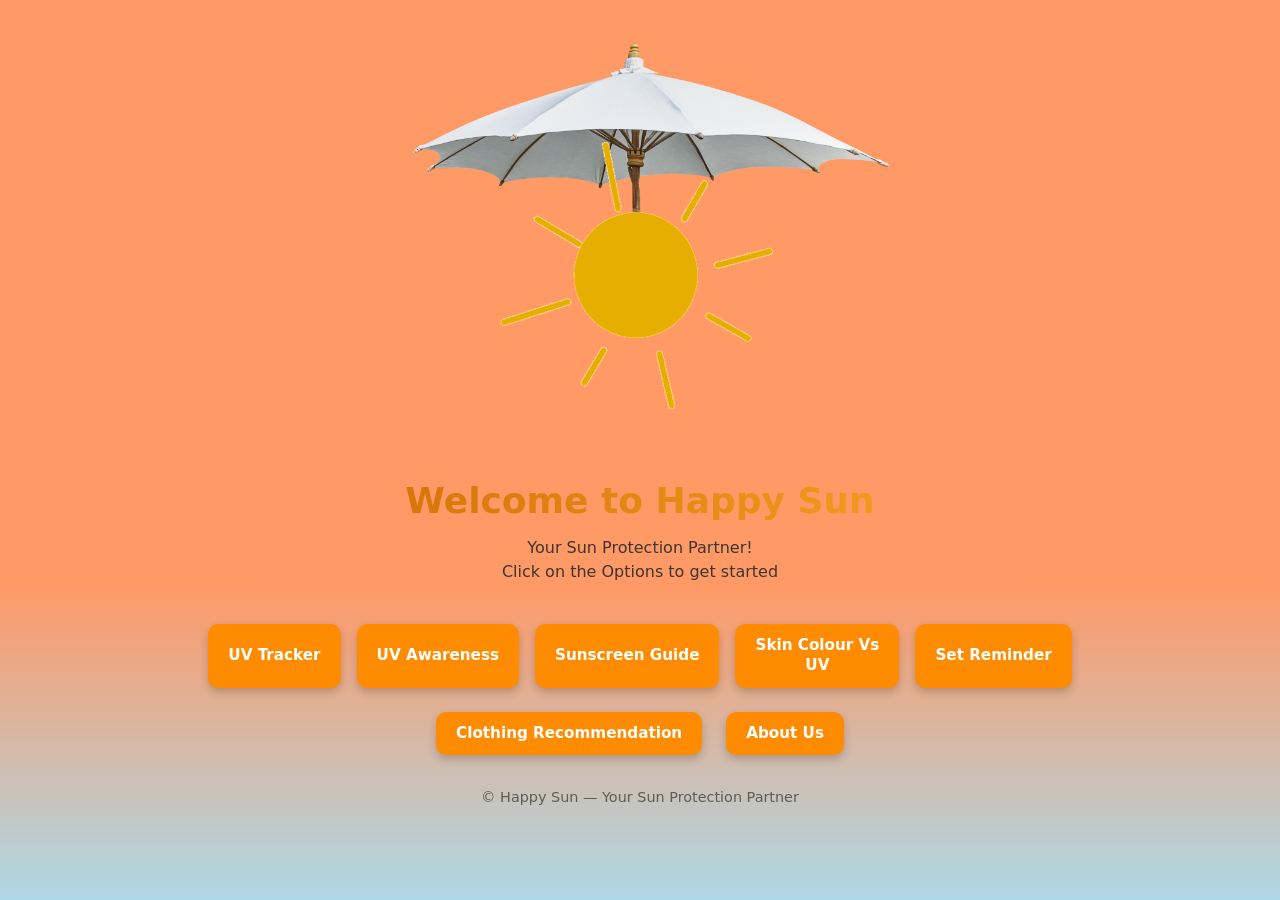
==== front-end/index.html @ d6e499ef "pushing front-end codes" ====
<!DOCTYPE html>
<html lang="en">
<head>
  <meta charset="UTF-8">
  <meta name="viewport" content="width=device-width, initial-scale=1.0">
  <title>Happy Sun - Your Sun Protection Partner</title>
  <link rel="stylesheet" href="styles.css">
</head>
<body class="page-home">
  <main class="home-main">
    <!-- Main page logo (40% viewport height) – same image as header -->
    <div class="hero-logo">
      <img src="images/logo.png" alt="Happy Sun" class="hero-logo-img">
    </div>

    <div class="welcome-block">
      <h1 class="welcome-title">Welcome to Happy Sun</h1>
      <p class="welcome-subtitle">Your Sun Protection Partner!</p>
      <p class="welcome-subtitle">Click on the Options to get started</p>
    </div>

    <div class="options-rows">
      <div class="options-row options-row-top">
        <a href="uv-tracker.html" class="option-btn" data-action="option" data-option="uv-tracker">UV Tracker</a>
        <a href="uv-awareness.html" class="option-btn" data-action="option" data-option="uv-awareness">UV Awareness</a>
        <a href="sunscreen-guide.html" class="option-btn" data-action="option" data-option="sunscreen">Sunscreen Guide</a>
        <a href="skin-type.html" class="option-btn" data-action="option" data-option="skin-type">Skin Colour Vs<br>UV</a>
        <a href="reminders.html" class="option-btn" data-action="option" data-option="reminder">Set Reminder</a>
      </div>
      <div class="options-row options-row-bottom">
        <a href="clothing.html" class="option-btn" data-action="option" data-option="clothing">Clothing Recommendation</a>
        <a href="about.html" class="option-btn" data-action="option" data-option="about">About Us</a>
      </div>
    </div>
  </main>

  <footer class="site-footer">
    <p>© Happy Sun — Your Sun Protection Partner</p>
  </footer>
  <script src="app.js"></script>
</body>
</html>
---- front-end/styles.css ----
/* Happy Sun - Your Sun Protection Partner */
/* Warm peachy orange & soft blue theme */

:root {
  --peachy-orange: #FF9966;
  --soft-blue: #ADD8E6;
  --button-orange: #FF8C00;
  --button-orange-hover: #e67e00;
  --sun-yellow: #ffb347;
  --sun-orange: #e87d2b;
  --text-gradient-start: #cc6600;
  --text-gradient-end: #ffa726;
  --text-dark: #2d2d2d;
  --text-subtitle: #3d3630;
  --text-muted: #5c5c5c;
  --warm-cream: #fff8f0;
  --warm-white: #fffbf7;
  --uv-extreme: #8b0000;
  --uv-high: #ff6b35;
  --uv-moderate: #ffb347;
  --uv-low: #90ee90;
  --shadow: 0 4px 12px rgba(255, 140, 0, 0.2);
  --shadow-3d: 0 4px 8px rgba(0, 0, 0, 0.2);
  --radius: 12px;
  --font-sans: 'Segoe UI', system-ui, -apple-system, sans-serif;
}

* {
  box-sizing: border-box;
  margin: 0;
  padding: 0;
}

body {
  font-family: var(--font-sans);
  color: var(--text-dark);
  min-height: 100vh;
  line-height: 1.5;
  /* Same colour theme on all pages: peachy orange → soft blue */
  background: linear-gradient(180deg, var(--peachy-orange) 0%, var(--peachy-orange) 65%, var(--soft-blue) 100%);
  background-attachment: fixed;
}

/* Header (inner pages) */
.site-header {
  background: linear-gradient(135deg, var(--peachy-orange) 0%, var(--button-orange) 100%);
  padding: 1rem 2rem;
  display: flex;
  align-items: center;
  justify-content: space-between;
  box-shadow: var(--shadow);
}

.brand {
  display: flex;
  align-items: center;
  gap: 0.75rem;
}

.brand-logo {
  display: block;
  width: 2.5rem;
  height: 2.5rem;
  flex-shrink: 0;
}

.brand-logo img,
.header-logo-img {
  display: block;
  width: 100%;
  height: 100%;
  object-fit: contain;
}

/* Brand as link (clickable header on all pages) */
a.brand {
  text-decoration: none;
  color: inherit;
}

.brand-name {
  font-size: 1.75rem;
  font-weight: 700;
  color: white;
  text-shadow: 0 1px 2px rgba(0,0,0,0.1);
}

.brand-tagline {
  font-size: 0.95rem;
  color: rgba(255,255,255,0.95);
  font-weight: 500;
}

.auth-buttons {
  display: flex;
  gap: 0.75rem;
}

.btn {
  padding: 0.5rem 1.25rem;
  border-radius: 8px;
  font-weight: 600;
  font-size: 0.9rem;
  cursor: pointer;
  border: none;
  transition: transform 0.15s, box-shadow 0.15s;
}

.btn:hover {
  transform: translateY(-1px);
  box-shadow: 0 4px 12px rgba(0,0,0,0.15);
}

.btn-primary {
  background: white;
  color: var(--sun-orange);
}

.btn-outline {
  background: transparent;
  color: white;
  border: 2px solid white;
}

/* Main content area (inner pages) */
main {
  max-width: 1000px;
  margin: 0 auto;
  padding: 2rem;
}

body.page-home main {
  padding: 0;
}

/* Breadcrumb / nav */
.breadcrumb {
  display: flex;
  align-items: center;
  gap: 0.5rem;
  margin-bottom: 1.5rem;
  font-size: 0.9rem;
  color: var(--text-muted);
}

.breadcrumb a {
  color: var(--warm-white);
  text-decoration: none;
  font-weight: 500;
}

.breadcrumb a:hover {
  text-decoration: underline;
}

.breadcrumb span {
  color: var(--text-muted);
}

/* ----- Home page ----- */
.home-main {
  max-width: 900px;
  margin: 0 auto;
  padding: 2rem 1.5rem 3rem;
  text-align: center;
}

/* Home page hero logo – 50% of viewport height */
.hero-logo {
  display: flex;
  align-items: center;
  justify-content: center;
  margin-bottom: 1.5rem;
  min-height: 50vh;
  height: 50vh;
}

.hero-logo-img {
  max-width: 100%;
  height: 50vh;
  width: auto;
  max-height: 50vh;
  object-fit: contain;
  display: block;
}

/* Optional: separate umbrella + sun images (use instead of .hero-logo if you prefer) */
.hero-icons {
  position: relative;
  display: flex;
  flex-direction: column;
  align-items: center;
  justify-content: center;
  margin-bottom: 1.5rem;
  min-height: 140px;
}

.hero-umbrella {
  display: block;
  width: 120px;
  height: 80px;
  z-index: 2;
  position: relative;
}

.hero-umbrella img {
  width: 100%;
  height: 100%;
  object-fit: contain;
}

.hero-sun {
  display: block;
  width: 80px;
  height: 80px;
  margin-top: -20px;
  z-index: 1;
  position: relative;
}

.hero-sun img {
  width: 100%;
  height: 100%;
  object-fit: contain;
}

/* Welcome block (landing) */
.welcome-block {
  text-align: center;
  margin-bottom: 2.5rem;
}

.welcome-title {
  font-size: 2.25rem;
  font-weight: 700;
  margin-bottom: 0.5rem;
  color: transparent;
  background: linear-gradient(90deg, var(--text-gradient-start) 0%, var(--text-gradient-end) 100%);
  -webkit-background-clip: text;
  -webkit-text-fill-color: transparent;
  background-clip: text;
}

.welcome-subtitle {
  font-size: 1rem;
  font-weight: 400;
  color: var(--text-subtitle);
}

/* Home: two rows of option buttons */
.options-rows {
  display: flex;
  flex-direction: column;
  align-items: center;
  gap: 1.5rem;
}

.options-row {
  display: flex;
  flex-wrap: wrap;
  justify-content: center;
  gap: 1rem;
}

.options-row-top {
  max-width: 100%;
}

.options-row-bottom {
  gap: 1.5rem;
}

.option-btn {
  display: inline-flex;
  align-items: center;
  justify-content: center;
  padding: 0.75rem 1.25rem;
  background: var(--button-orange);
  color: white;
  font-weight: 600;
  font-size: 0.95rem;
  font-family: var(--font-sans);
  text-decoration: none;
  border-radius: 10px;
  border: none;
  cursor: pointer;
  box-shadow: 0 4px 8px rgba(0, 0, 0, 0.2);
  transition: transform 0.15s, box-shadow 0.15s, background 0.15s;
  text-align: center;
  line-height: 1.3;
}

.option-btn:hover {
  background: var(--button-orange-hover);
  transform: translateY(-2px);
  box-shadow: 0 6px 12px rgba(0, 0, 0, 0.25);
}

.option-btn:active {
  transform: translateY(0);
}

/* Options grid (legacy / other pages) */
.options-grid {
  display: grid;
  grid-template-columns: repeat(auto-fill, minmax(220px, 1fr));
  gap: 1.25rem;
}

.option-card {
  background: white;
  border-radius: var(--radius);
  padding: 1.5rem;
  box-shadow: var(--shadow);
  text-align: center;
  text-decoration: none;
  color: var(--text-dark);
  transition: transform 0.2s, box-shadow 0.2s;
  border: 1px solid rgba(255, 140, 0, 0.15);
}

.option-card:hover {
  transform: translateY(-4px);
  box-shadow: 0 8px 24px rgba(255, 140, 0, 0.25);
}

.option-card .icon {
  font-size: 2rem;
  margin-bottom: 0.75rem;
  display: block;
}

.option-card h3 {
  font-size: 1rem;
  font-weight: 600;
  margin-bottom: 0.25rem;
}

.option-card p {
  font-size: 0.85rem;
  color: var(--text-muted);
}

/* Page titles */
.page-title {
  font-size: 1.5rem;
  margin-bottom: 1rem;
  color: var(--text-dark);
}

/* Location + UV block (UV Tracker, Safety Tips) */
.location-uv-block {
  background: white;
  border-radius: var(--radius);
  padding: 1.5rem;
  margin-bottom: 1.5rem;
  box-shadow: var(--shadow);
  display: flex;
  flex-wrap: wrap;
  align-items: center;
  justify-content: space-between;
  gap: 1rem;
}

.location {
  font-size: 1rem;
  color: var(--text-muted);
}

.uv-badge {
  padding: 0.5rem 1rem;
  border-radius: 8px;
  font-weight: 700;
  font-size: 1.1rem;
  background: var(--uv-extreme);
  color: white;
}

.uv-badge.moderate { background: var(--uv-moderate); color: var(--text-dark); }
.uv-badge.high { background: var(--uv-high); color: white; }
.uv-badge.low { background: var(--uv-low); color: var(--text-dark); }

/* Tabs (UV Awareness) */
.tabs {
  display: flex;
  gap: 0.5rem;
  margin-bottom: 1.5rem;
  flex-wrap: wrap;
}

.tabs a,
.tabs .tab {
  padding: 0.6rem 1rem;
  border-radius: 8px;
  text-decoration: none;
  font-weight: 500;
  color: var(--text-dark);
  background: white;
  border: 1px solid rgba(232, 125, 43, 0.2);
  transition: background 0.2s, color 0.2s;
}

.tabs a:hover,
.tabs .tab:hover {
  background: var(--warm-cream);
  color: var(--button-orange);
}

.tabs .tab.active {
  background: var(--button-orange);
  color: white;
  border-color: var(--button-orange);
}

/* Content cards */
.content-card {
  background: white;
  border-radius: var(--radius);
  padding: 1.5rem 2rem;
  margin-bottom: 1.5rem;
  box-shadow: var(--shadow);
  border: 1px solid rgba(232, 125, 43, 0.08);
}

.content-card h2 {
  font-size: 1.15rem;
  margin-bottom: 1rem;
  color: var(--text-dark);
}

/* Tips list */
.tips-list {
  list-style: none;
}

.tips-list li {
  padding: 0.6rem 0;
  padding-left: 2rem;
  position: relative;
  border-bottom: 1px solid rgba(0,0,0,0.06);
}

.tips-list li:last-child {
  border-bottom: none;
}

.tips-list li::before {
  content: attr(data-num);
  position: absolute;
  left: 0;
  font-weight: 700;
  color: var(--button-orange);
}

/* Get UV Index button */
.get-uv-btn {
  background: var(--button-orange);
  color: white;
  padding: 0.75rem 1.5rem;
  border-radius: 8px;
  font-weight: 600;
  border: none;
  cursor: pointer;
  margin-bottom: 1rem;
  box-shadow: var(--shadow-3d);
}

.get-uv-btn:hover {
  opacity: 0.95;
  transform: translateY(-1px);
}

/* Skin type section */
.skin-type-card {
  background: white;
  border-radius: var(--radius);
  padding: 2rem;
  box-shadow: var(--shadow);
  margin-bottom: 1.5rem;
}

.skin-type-card h2 {
  font-size: 1.15rem;
  margin-bottom: 1rem;
}

.skin-type-card p {
  color: var(--text-muted);
  margin-bottom: 1rem;
}

.skin-stats {
  display: flex;
  gap: 2rem;
  flex-wrap: wrap;
  margin-top: 1rem;
}

.skin-stat {
  padding: 0.75rem 1.25rem;
  background: var(--warm-cream);
  border-radius: 8px;
  font-weight: 600;
  color: var(--text-dark);
}

.skin-stat span {
  display: block;
  font-size: 0.85rem;
  font-weight: 500;
  color: var(--text-muted);
  margin-top: 0.25rem;
}

/* Skin type selector layout */
.skin-type-layout {
  display: grid;
  grid-template-columns: minmax(0, 1.2fr) minmax(0, 1fr);
  gap: 2rem;
  align-items: flex-start;
}

.skin-type-options {
  background: white;
  border-radius: var(--radius);
  padding: 1.75rem 2rem;
  box-shadow: var(--shadow);
  border: 1px solid rgba(232, 125, 43, 0.08);
}

.skin-type-grid {
  display: grid;
  grid-template-columns: repeat(2, minmax(0, 1fr));
  gap: 1rem 1.5rem;
  margin-top: 1.5rem;
}

.skin-type-swatch {
  display: flex;
  flex-direction: column;
  align-items: stretch;
  background: transparent;
  border: none;
  padding: 0;
  cursor: pointer;
  text-align: left;
}

.skin-chip {
  display: block;
  width: 100%;
  height: 48px;
  border-radius: 10px;
  box-shadow: 0 2px 4px rgba(0,0,0,0.15);
  margin-bottom: 0.4rem;
}

.chip-type1 { background: #ffead8; }
.chip-type2 { background: #ffe0c4; }
.chip-type3 { background: #d9b28c; }
.chip-type4 { background: #c2966d; }
.chip-type5 { background: #8b5a2b; }
.chip-type6 { background: #4b2c1a; }

.skin-type-label {
  font-size: 0.9rem;
  font-weight: 600;
  color: var(--text-dark);
}

.skin-type-swatch.selected .skin-chip {
  outline: 3px solid var(--button-orange);
  outline-offset: 2px;
}

.skin-type-swatch.selected .skin-type-label {
  color: var(--button-orange);
}

.skin-type-selection {
  background: white;
  border-radius: var(--radius);
  padding: 1.75rem 2rem;
  box-shadow: var(--shadow);
  border: 1px solid rgba(232, 125, 43, 0.08);
}

.skin-type-selected-card {
  display: flex;
  gap: 1.25rem;
  align-items: center;
  margin-bottom: 1.25rem;
}

.skin-selected-title {
  font-weight: 700;
  margin-bottom: 0.35rem;
}

/* Footer / Sign out */
.site-footer {
  text-align: center;
  padding: 2rem;
  color: var(--text-muted);
  font-size: 0.9rem;
}

.site-footer a {
  color: var(--button-orange);
  text-decoration: none;
}

.site-footer a:hover {
  text-decoration: underline;
}

/* Utility & new components for feature pages */
.muted {
  color: var(--text-muted);
}

.two-col {
  display: grid;
  grid-template-columns: repeat(auto-fit, minmax(220px, 1fr));
  gap: 1rem;
  margin-top: 1rem;
}

.mini-card {
  background: var(--warm-cream);
  border-radius: 10px;
  padding: 1rem 1.25rem;
  border: 1px solid rgba(0,0,0,0.06);
}

.mini-card h3 {
  margin-bottom: 0.35rem;
  font-size: 1rem;
}

.big {
  font-size: 1.6rem;
  font-weight: 800;
}

.form-inline {
  display: flex;
  flex-wrap: wrap;
  gap: 0.75rem;
  align-items: center;
  margin-top: 0.75rem;
}

.form-inline input {
  flex: 1 1 260px;
  padding: 0.75rem 0.9rem;
  border-radius: 10px;
  border: 1px solid rgba(0,0,0,0.15);
  outline: none;
}

.form-grid {
  display: grid;
  grid-template-columns: repeat(auto-fit, minmax(240px, 1fr));
  gap: 1rem;
  margin-top: 1rem;
}

.field span {
  display: block;
  font-weight: 600;
  margin-bottom: 0.35rem;
}

.field input {
  width: 100%;
  padding: 0.75rem 0.9rem;
  border-radius: 10px;
  border: 1px solid rgba(0,0,0,0.15);
  outline: none;
}

.field.checkbox {
  display: flex;
  gap: 0.6rem;
  align-items: center;
  margin-top: 0.5rem;
}

.field.checkbox span {
  margin: 0;
  font-weight: 600;
}

.bullet {
  list-style: disc;
  padding-left: 1.5rem;
}

.bullet li {
  margin-bottom: 0.4rem;
}

.chart-placeholder {
  height: 240px;
  border-radius: 12px;
  background: linear-gradient(180deg, rgba(255,255,255,0.95), rgba(255,255,255,0.7));
  border: 2px dashed rgba(0,0,0,0.18);
  display: grid;
  place-items: center;
  color: var(--text-muted);
  font-weight: 600;
  margin-top: 0.75rem;
}

.news-list {
  display: grid;
  gap: 0.75rem;
}

.news-item {
  display: block;
  padding: 1rem 1.25rem;
  border-radius: 12px;
  background: white;
  text-decoration: none;
  color: var(--text-dark);
  border: 1px solid rgba(0,0,0,0.08);
  box-shadow: var(--shadow);
}

.news-title {
  font-weight: 800;
  margin-bottom: 0.15rem;
}

.news-meta {
  color: var(--text-muted);
  font-size: 0.9rem;
  margin-bottom: 0.35rem;
}

.news-desc {
  color: var(--text-muted);
}
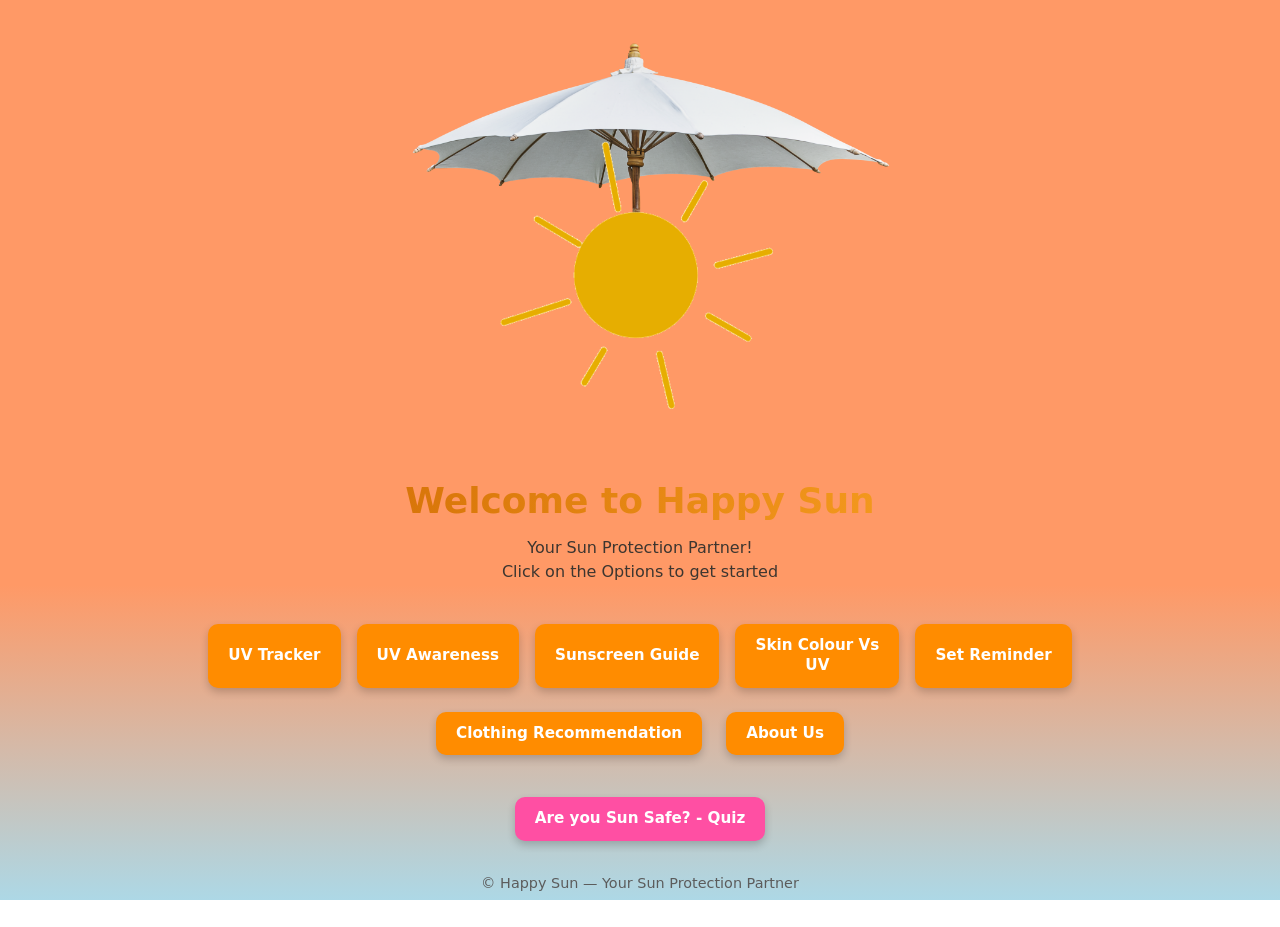
==== commit 2ff1362d: "adding features for innovation feature - user checklist" ====
--- a/front-end/index.html
+++ b/front-end/index.html
@@ -31,6 +31,14 @@
         <a href="clothing.html" class="option-btn" data-action="option" data-option="clothing">Clothing Recommendation</a>
         <a href="about.html" class="option-btn" data-action="option" data-option="about">About Us</a>
       </div>
+      <div class="options-row options-row-quiz">
+      <a href="sun-safe-quiz.html"
+        class="option-btn option-btn-quiz"
+        data-action="option"
+        data-option="sun-safe-quiz">
+        Are you Sun Safe? - Quiz
+      </a>
+    </div>
     </div>
   </main>
 
--- a/front-end/styles.css
+++ b/front-end/styles.css
@@ -491,8 +491,7 @@
 
 .skin-stats {
   display: flex;
-  gap: 2rem;
-  flex-wrap: wrap;
+  gap: 1rem;
   margin-top: 1rem;
 }
 
@@ -502,6 +501,10 @@
   border-radius: 8px;
   font-weight: 600;
   color: var(--text-dark);
+  width: 50%;
+  min-width: 150px;
+  min-height: 60px;
+  box-sizing: border-box;
 }
 
 .skin-stat span {
@@ -588,13 +591,34 @@
 .skin-type-selected-card {
   display: flex;
   gap: 1.25rem;
-  align-items: center;
+  align-items: flex-start;
   margin-bottom: 1.25rem;
+  min-height: 80px;
+}
+
+.skin-type-selected-card .skin-chip,
+#selected-skin-chip {
+  width: 120px !important;
+  height: 60px !important;
+  min-width: 120px !important;
+  max-width: 120px !important;
+  flex-shrink: 0;
+  border-radius: 10px;
+}
+
+.skin-selected-text {
+  flex: 1;
+  min-height: 60px;
 }
 
 .skin-selected-title {
   font-weight: 700;
   margin-bottom: 0.35rem;
+}
+
+#selected-skin-description {
+  min-height: 2.5em;
+  margin: 0;
 }
 
 /* Footer / Sign out */
@@ -743,3 +767,120 @@
 .news-desc {
   color: var(--text-muted);
 }
+
+.options-row-quiz {
+  justify-content: center;
+  margin-top: 18px;
+}
+
+.option-btn-quiz {
+  background: #ff4fa3;
+  color: #ffffff;
+  width: min(100%, 520px);
+  text-align: center;
+  font-weight: 700;
+}
+
+.option-btn-quiz:hover {
+  background: #e63b8e;
+}
+
+.quiz-card {
+  position: relative;
+  overflow: hidden;
+}
+
+.quiz-intro {
+  margin-bottom: 18px;
+}
+
+.quiz-checklist {
+  display: flex;
+  flex-direction: column;
+  gap: 14px;
+  margin: 18px 0 22px;
+}
+
+.quiz-item {
+  display: flex;
+  align-items: flex-start;
+  gap: 12px;
+  background: #fff8cc;
+  border: 2px solid #f2d96b;
+  border-radius: 14px;
+  padding: 14px 16px;
+  font-size: 1rem;
+  line-height: 1.5;
+}
+
+.quiz-item input[type="checkbox"] {
+  margin-top: 3px;
+  transform: scale(1.2);
+}
+
+.quiz-actions {
+  margin-top: 10px;
+}
+
+.primary-btn {
+  background: #ff4fa3;
+  color: #ffffff;
+  border: none;
+  border-radius: 999px;
+  padding: 12px 24px;
+  font-size: 1rem;
+  font-weight: 700;
+  cursor: pointer;
+}
+
+.primary-btn:disabled {
+  background: #d9d9d9;
+  color: #666666;
+  cursor: not-allowed;
+}
+
+.quiz-result {
+  margin-top: 20px;
+  font-weight: 700;
+  font-size: 1.05rem;
+}
+
+.quiz-celebration {
+  display: none;
+}
+
+.quiz-celebration.active {
+  display: block;
+}
+
+.celebration-overlay {
+  position: absolute;
+  inset: 0;
+  background:
+    radial-gradient(circle at 20% 20%, rgba(255, 79, 163, 0.25) 0 12px, transparent 13px),
+    radial-gradient(circle at 75% 30%, rgba(255, 196, 0, 0.25) 0 14px, transparent 15px),
+    radial-gradient(circle at 30% 75%, rgba(255, 140, 0, 0.22) 0 10px, transparent 11px),
+    radial-gradient(circle at 80% 80%, rgba(255, 79, 163, 0.22) 0 16px, transparent 17px);
+  pointer-events: none;
+  animation: popGlow 1.2s ease-in-out infinite alternate;
+}
+
+.celebration-message {
+  position: relative;
+  margin-top: 18px;
+  text-align: center;
+  font-size: 1.2rem;
+  font-weight: 800;
+  color: #d63384;
+}
+
+@keyframes popGlow {
+  from {
+    opacity: 0.45;
+    transform: scale(1);
+  }
+  to {
+    opacity: 0.9;
+    transform: scale(1.02);
+  }
+}
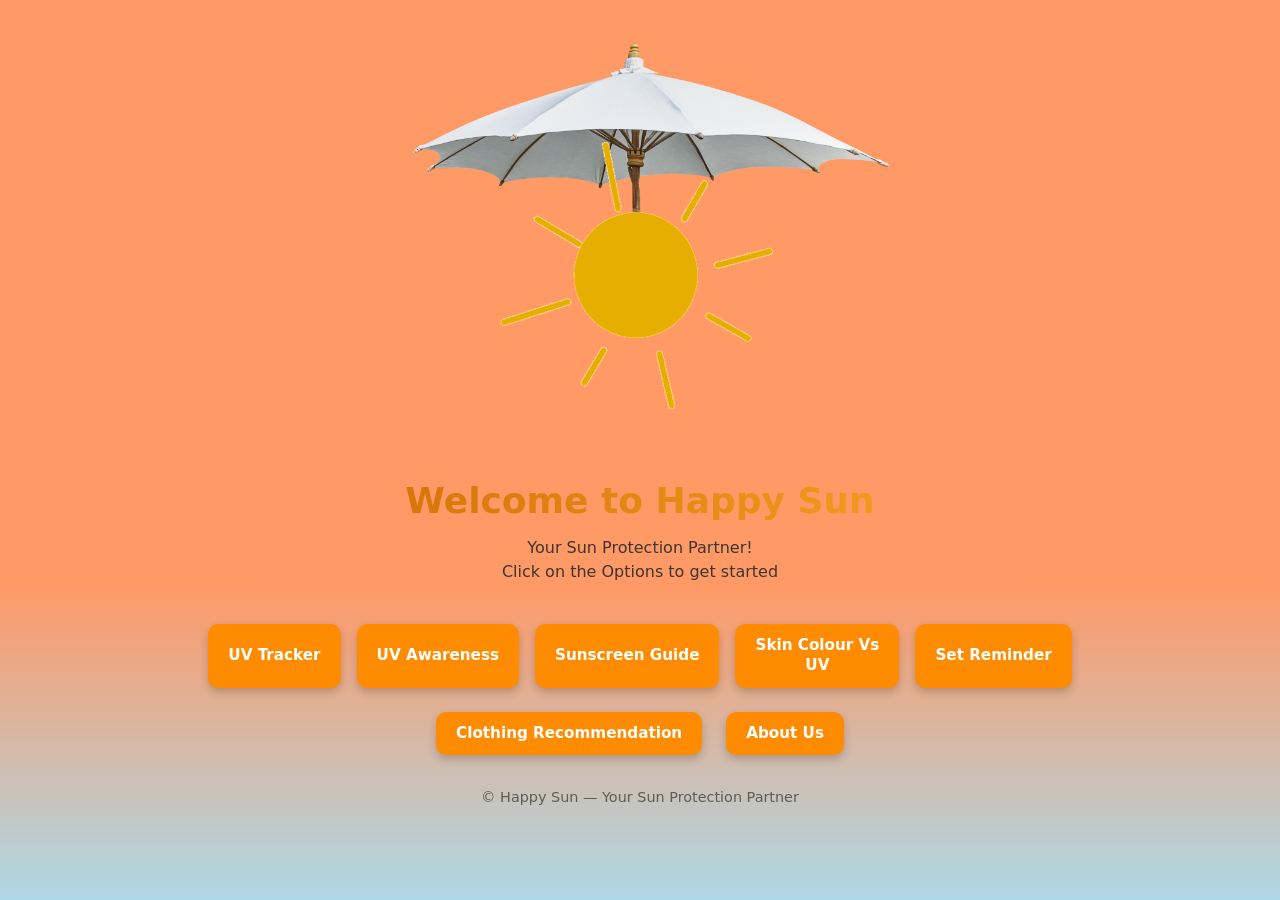
==== commit e5fd6ddb: "Add files via upload completed skin type advice/knowledge feature" ====
--- a/front-end/index.html
+++ b/front-end/index.html
@@ -1,50 +1,42 @@
-<!DOCTYPE html>
-<html lang="en">
-<head>
-  <meta charset="UTF-8">
-  <meta name="viewport" content="width=device-width, initial-scale=1.0">
-  <title>Happy Sun - Your Sun Protection Partner</title>
-  <link rel="stylesheet" href="styles.css">
-</head>
-<body class="page-home">
-  <main class="home-main">
-    <!-- Main page logo (40% viewport height) – same image as header -->
-    <div class="hero-logo">
-      <img src="images/logo.png" alt="Happy Sun" class="hero-logo-img">
-    </div>
-
-    <div class="welcome-block">
-      <h1 class="welcome-title">Welcome to Happy Sun</h1>
-      <p class="welcome-subtitle">Your Sun Protection Partner!</p>
-      <p class="welcome-subtitle">Click on the Options to get started</p>
-    </div>
-
-    <div class="options-rows">
-      <div class="options-row options-row-top">
-        <a href="uv-tracker.html" class="option-btn" data-action="option" data-option="uv-tracker">UV Tracker</a>
-        <a href="uv-awareness.html" class="option-btn" data-action="option" data-option="uv-awareness">UV Awareness</a>
-        <a href="sunscreen-guide.html" class="option-btn" data-action="option" data-option="sunscreen">Sunscreen Guide</a>
-        <a href="skin-type.html" class="option-btn" data-action="option" data-option="skin-type">Skin Colour Vs<br>UV</a>
-        <a href="reminders.html" class="option-btn" data-action="option" data-option="reminder">Set Reminder</a>
-      </div>
-      <div class="options-row options-row-bottom">
-        <a href="clothing.html" class="option-btn" data-action="option" data-option="clothing">Clothing Recommendation</a>
-        <a href="about.html" class="option-btn" data-action="option" data-option="about">About Us</a>
-      </div>
-      <div class="options-row options-row-quiz">
-      <a href="sun-safe-quiz.html"
-        class="option-btn option-btn-quiz"
-        data-action="option"
-        data-option="sun-safe-quiz">
-        Are you Sun Safe? - Quiz
-      </a>
-    </div>
-    </div>
-  </main>
-
-  <footer class="site-footer">
-    <p>© Happy Sun — Your Sun Protection Partner</p>
-  </footer>
-  <script src="app.js"></script>
-</body>
-</html>
+<!DOCTYPE html>
+<html lang="en">
+<head>
+  <meta charset="UTF-8">
+  <meta name="viewport" content="width=device-width, initial-scale=1.0">
+  <title>Happy Sun - Your Sun Protection Partner</title>
+  <link rel="stylesheet" href="styles.css">
+</head>
+<body class="page-home">
+  <main class="home-main">
+    <!-- Main page logo (40% viewport height) – same image as header -->
+    <div class="hero-logo">
+      <img src="images/logo.png" alt="Happy Sun" class="hero-logo-img">
+    </div>
+
+    <div class="welcome-block">
+      <h1 class="welcome-title">Welcome to Happy Sun</h1>
+      <p class="welcome-subtitle">Your Sun Protection Partner!</p>
+      <p class="welcome-subtitle">Click on the Options to get started</p>
+    </div>
+
+    <div class="options-rows">
+      <div class="options-row options-row-top">
+        <a href="uv-tracker.html" class="option-btn" data-action="option" data-option="uv-tracker">UV Tracker</a>
+        <a href="uv-awareness.html" class="option-btn" data-action="option" data-option="uv-awareness">UV Awareness</a>
+        <a href="sunscreen-guide.html" class="option-btn" data-action="option" data-option="sunscreen">Sunscreen Guide</a>
+        <a href="skin-type.html" class="option-btn" data-action="option" data-option="skin-type">Skin Colour Vs<br>UV</a>
+        <a href="reminders.html" class="option-btn" data-action="option" data-option="reminder">Set Reminder</a>
+      </div>
+      <div class="options-row options-row-bottom">
+        <a href="clothing.html" class="option-btn" data-action="option" data-option="clothing">Clothing Recommendation</a>
+        <a href="about.html" class="option-btn" data-action="option" data-option="about">About Us</a>
+      </div>
+    </div>
+  </main>
+
+  <footer class="site-footer">
+    <p>© Happy Sun — Your Sun Protection Partner</p>
+  </footer>
+  <script src="app.js"></script>
+</body>
+</html>
--- a/front-end/styles.css
+++ b/front-end/styles.css
@@ -1,886 +1,769 @@
-/* Happy Sun - Your Sun Protection Partner */
-/* Warm peachy orange & soft blue theme */
-
-:root {
-  --peachy-orange: #FF9966;
-  --soft-blue: #ADD8E6;
-  --button-orange: #FF8C00;
-  --button-orange-hover: #e67e00;
-  --sun-yellow: #ffb347;
-  --sun-orange: #e87d2b;
-  --text-gradient-start: #cc6600;
-  --text-gradient-end: #ffa726;
-  --text-dark: #2d2d2d;
-  --text-subtitle: #3d3630;
-  --text-muted: #5c5c5c;
-  --warm-cream: #fff8f0;
-  --warm-white: #fffbf7;
-  --uv-extreme: #8b0000;
-  --uv-high: #ff6b35;
-  --uv-moderate: #ffb347;
-  --uv-low: #90ee90;
-  --shadow: 0 4px 12px rgba(255, 140, 0, 0.2);
-  --shadow-3d: 0 4px 8px rgba(0, 0, 0, 0.2);
-  --radius: 12px;
-  --font-sans: 'Segoe UI', system-ui, -apple-system, sans-serif;
-}
-
-* {
-  box-sizing: border-box;
-  margin: 0;
-  padding: 0;
-}
-
-body {
-  font-family: var(--font-sans);
-  color: var(--text-dark);
-  min-height: 100vh;
-  line-height: 1.5;
-  /* Same colour theme on all pages: peachy orange → soft blue */
-  background: linear-gradient(180deg, var(--peachy-orange) 0%, var(--peachy-orange) 65%, var(--soft-blue) 100%);
-  background-attachment: fixed;
-}
-
-/* Header (inner pages) */
-.site-header {
-  background: linear-gradient(135deg, var(--peachy-orange) 0%, var(--button-orange) 100%);
-  padding: 1rem 2rem;
-  display: flex;
-  align-items: center;
-  justify-content: space-between;
-  box-shadow: var(--shadow);
-}
-
-.brand {
-  display: flex;
-  align-items: center;
-  gap: 0.75rem;
-}
-
-.brand-logo {
-  display: block;
-  width: 2.5rem;
-  height: 2.5rem;
-  flex-shrink: 0;
-}
-
-.brand-logo img,
-.header-logo-img {
-  display: block;
-  width: 100%;
-  height: 100%;
-  object-fit: contain;
-}
-
-/* Brand as link (clickable header on all pages) */
-a.brand {
-  text-decoration: none;
-  color: inherit;
-}
-
-.brand-name {
-  font-size: 1.75rem;
-  font-weight: 700;
-  color: white;
-  text-shadow: 0 1px 2px rgba(0,0,0,0.1);
-}
-
-.brand-tagline {
-  font-size: 0.95rem;
-  color: rgba(255,255,255,0.95);
-  font-weight: 500;
-}
-
-.auth-buttons {
-  display: flex;
-  gap: 0.75rem;
-}
-
-.btn {
-  padding: 0.5rem 1.25rem;
-  border-radius: 8px;
-  font-weight: 600;
-  font-size: 0.9rem;
-  cursor: pointer;
-  border: none;
-  transition: transform 0.15s, box-shadow 0.15s;
-}
-
-.btn:hover {
-  transform: translateY(-1px);
-  box-shadow: 0 4px 12px rgba(0,0,0,0.15);
-}
-
-.btn-primary {
-  background: white;
-  color: var(--sun-orange);
-}
-
-.btn-outline {
-  background: transparent;
-  color: white;
-  border: 2px solid white;
-}
-
-/* Main content area (inner pages) */
-main {
-  max-width: 1000px;
-  margin: 0 auto;
-  padding: 2rem;
-}
-
-body.page-home main {
-  padding: 0;
-}
-
-/* Breadcrumb / nav */
-.breadcrumb {
-  display: flex;
-  align-items: center;
-  gap: 0.5rem;
-  margin-bottom: 1.5rem;
-  font-size: 0.9rem;
-  color: var(--text-muted);
-}
-
-.breadcrumb a {
-  color: var(--warm-white);
-  text-decoration: none;
-  font-weight: 500;
-}
-
-.breadcrumb a:hover {
-  text-decoration: underline;
-}
-
-.breadcrumb span {
-  color: var(--text-muted);
-}
-
-/* ----- Home page ----- */
-.home-main {
-  max-width: 900px;
-  margin: 0 auto;
-  padding: 2rem 1.5rem 3rem;
-  text-align: center;
-}
-
-/* Home page hero logo – 50% of viewport height */
-.hero-logo {
-  display: flex;
-  align-items: center;
-  justify-content: center;
-  margin-bottom: 1.5rem;
-  min-height: 50vh;
-  height: 50vh;
-}
-
-.hero-logo-img {
-  max-width: 100%;
-  height: 50vh;
-  width: auto;
-  max-height: 50vh;
-  object-fit: contain;
-  display: block;
-}
-
-/* Optional: separate umbrella + sun images (use instead of .hero-logo if you prefer) */
-.hero-icons {
-  position: relative;
-  display: flex;
-  flex-direction: column;
-  align-items: center;
-  justify-content: center;
-  margin-bottom: 1.5rem;
-  min-height: 140px;
-}
-
-.hero-umbrella {
-  display: block;
-  width: 120px;
-  height: 80px;
-  z-index: 2;
-  position: relative;
-}
-
-.hero-umbrella img {
-  width: 100%;
-  height: 100%;
-  object-fit: contain;
-}
-
-.hero-sun {
-  display: block;
-  width: 80px;
-  height: 80px;
-  margin-top: -20px;
-  z-index: 1;
-  position: relative;
-}
-
-.hero-sun img {
-  width: 100%;
-  height: 100%;
-  object-fit: contain;
-}
-
-/* Welcome block (landing) */
-.welcome-block {
-  text-align: center;
-  margin-bottom: 2.5rem;
-}
-
-.welcome-title {
-  font-size: 2.25rem;
-  font-weight: 700;
-  margin-bottom: 0.5rem;
-  color: transparent;
-  background: linear-gradient(90deg, var(--text-gradient-start) 0%, var(--text-gradient-end) 100%);
-  -webkit-background-clip: text;
-  -webkit-text-fill-color: transparent;
-  background-clip: text;
-}
-
-.welcome-subtitle {
-  font-size: 1rem;
-  font-weight: 400;
-  color: var(--text-subtitle);
-}
-
-/* Home: two rows of option buttons */
-.options-rows {
-  display: flex;
-  flex-direction: column;
-  align-items: center;
-  gap: 1.5rem;
-}
-
-.options-row {
-  display: flex;
-  flex-wrap: wrap;
-  justify-content: center;
-  gap: 1rem;
-}
-
-.options-row-top {
-  max-width: 100%;
-}
-
-.options-row-bottom {
-  gap: 1.5rem;
-}
-
-.option-btn {
-  display: inline-flex;
-  align-items: center;
-  justify-content: center;
-  padding: 0.75rem 1.25rem;
-  background: var(--button-orange);
-  color: white;
-  font-weight: 600;
-  font-size: 0.95rem;
-  font-family: var(--font-sans);
-  text-decoration: none;
-  border-radius: 10px;
-  border: none;
-  cursor: pointer;
-  box-shadow: 0 4px 8px rgba(0, 0, 0, 0.2);
-  transition: transform 0.15s, box-shadow 0.15s, background 0.15s;
-  text-align: center;
-  line-height: 1.3;
-}
-
-.option-btn:hover {
-  background: var(--button-orange-hover);
-  transform: translateY(-2px);
-  box-shadow: 0 6px 12px rgba(0, 0, 0, 0.25);
-}
-
-.option-btn:active {
-  transform: translateY(0);
-}
-
-/* Options grid (legacy / other pages) */
-.options-grid {
-  display: grid;
-  grid-template-columns: repeat(auto-fill, minmax(220px, 1fr));
-  gap: 1.25rem;
-}
-
-.option-card {
-  background: white;
-  border-radius: var(--radius);
-  padding: 1.5rem;
-  box-shadow: var(--shadow);
-  text-align: center;
-  text-decoration: none;
-  color: var(--text-dark);
-  transition: transform 0.2s, box-shadow 0.2s;
-  border: 1px solid rgba(255, 140, 0, 0.15);
-}
-
-.option-card:hover {
-  transform: translateY(-4px);
-  box-shadow: 0 8px 24px rgba(255, 140, 0, 0.25);
-}
-
-.option-card .icon {
-  font-size: 2rem;
-  margin-bottom: 0.75rem;
-  display: block;
-}
-
-.option-card h3 {
-  font-size: 1rem;
-  font-weight: 600;
-  margin-bottom: 0.25rem;
-}
-
-.option-card p {
-  font-size: 0.85rem;
-  color: var(--text-muted);
-}
-
-/* Page titles */
-.page-title {
-  font-size: 1.5rem;
-  margin-bottom: 1rem;
-  color: var(--text-dark);
-}
-
-/* Location + UV block (UV Tracker, Safety Tips) */
-.location-uv-block {
-  background: white;
-  border-radius: var(--radius);
-  padding: 1.5rem;
-  margin-bottom: 1.5rem;
-  box-shadow: var(--shadow);
-  display: flex;
-  flex-wrap: wrap;
-  align-items: center;
-  justify-content: space-between;
-  gap: 1rem;
-}
-
-.location {
-  font-size: 1rem;
-  color: var(--text-muted);
-}
-
-.uv-badge {
-  padding: 0.5rem 1rem;
-  border-radius: 8px;
-  font-weight: 700;
-  font-size: 1.1rem;
-  background: var(--uv-extreme);
-  color: white;
-}
-
-.uv-badge.moderate { background: var(--uv-moderate); color: var(--text-dark); }
-.uv-badge.high { background: var(--uv-high); color: white; }
-.uv-badge.low { background: var(--uv-low); color: var(--text-dark); }
-
-/* Tabs (UV Awareness) */
-.tabs {
-  display: flex;
-  gap: 0.5rem;
-  margin-bottom: 1.5rem;
-  flex-wrap: wrap;
-}
-
-.tabs a,
-.tabs .tab {
-  padding: 0.6rem 1rem;
-  border-radius: 8px;
-  text-decoration: none;
-  font-weight: 500;
-  color: var(--text-dark);
-  background: white;
-  border: 1px solid rgba(232, 125, 43, 0.2);
-  transition: background 0.2s, color 0.2s;
-}
-
-.tabs a:hover,
-.tabs .tab:hover {
-  background: var(--warm-cream);
-  color: var(--button-orange);
-}
-
-.tabs .tab.active {
-  background: var(--button-orange);
-  color: white;
-  border-color: var(--button-orange);
-}
-
-/* Content cards */
-.content-card {
-  background: white;
-  border-radius: var(--radius);
-  padding: 1.5rem 2rem;
-  margin-bottom: 1.5rem;
-  box-shadow: var(--shadow);
-  border: 1px solid rgba(232, 125, 43, 0.08);
-}
-
-.content-card h2 {
-  font-size: 1.15rem;
-  margin-bottom: 1rem;
-  color: var(--text-dark);
-}
-
-/* Tips list */
-.tips-list {
-  list-style: none;
-}
-
-.tips-list li {
-  padding: 0.6rem 0;
-  padding-left: 2rem;
-  position: relative;
-  border-bottom: 1px solid rgba(0,0,0,0.06);
-}
-
-.tips-list li:last-child {
-  border-bottom: none;
-}
-
-.tips-list li::before {
-  content: attr(data-num);
-  position: absolute;
-  left: 0;
-  font-weight: 700;
-  color: var(--button-orange);
-}
-
-/* Get UV Index button */
-.get-uv-btn {
-  background: var(--button-orange);
-  color: white;
-  padding: 0.75rem 1.5rem;
-  border-radius: 8px;
-  font-weight: 600;
-  border: none;
-  cursor: pointer;
-  margin-bottom: 1rem;
-  box-shadow: var(--shadow-3d);
-}
-
-.get-uv-btn:hover {
-  opacity: 0.95;
-  transform: translateY(-1px);
-}
-
-/* Skin type section */
-.skin-type-card {
-  background: white;
-  border-radius: var(--radius);
-  padding: 2rem;
-  box-shadow: var(--shadow);
-  margin-bottom: 1.5rem;
-}
-
-.skin-type-card h2 {
-  font-size: 1.15rem;
-  margin-bottom: 1rem;
-}
-
-.skin-type-card p {
-  color: var(--text-muted);
-  margin-bottom: 1rem;
-}
-
-.skin-stats {
-  display: flex;
-  gap: 1rem;
-  margin-top: 1rem;
-}
-
-.skin-stat {
-  padding: 0.75rem 1.25rem;
-  background: var(--warm-cream);
-  border-radius: 8px;
-  font-weight: 600;
-  color: var(--text-dark);
-  width: 50%;
-  min-width: 150px;
-  min-height: 60px;
-  box-sizing: border-box;
-}
-
-.skin-stat span {
-  display: block;
-  font-size: 0.85rem;
-  font-weight: 500;
-  color: var(--text-muted);
-  margin-top: 0.25rem;
-}
-
-/* Skin type selector layout */
-.skin-type-layout {
-  display: grid;
-  grid-template-columns: minmax(0, 1.2fr) minmax(0, 1fr);
-  gap: 2rem;
-  align-items: flex-start;
-}
-
-.skin-type-options {
-  background: white;
-  border-radius: var(--radius);
-  padding: 1.75rem 2rem;
-  box-shadow: var(--shadow);
-  border: 1px solid rgba(232, 125, 43, 0.08);
-}
-
-.skin-type-grid {
-  display: grid;
-  grid-template-columns: repeat(2, minmax(0, 1fr));
-  gap: 1rem 1.5rem;
-  margin-top: 1.5rem;
-}
-
-.skin-type-swatch {
-  display: flex;
-  flex-direction: column;
-  align-items: stretch;
-  background: transparent;
-  border: none;
-  padding: 0;
-  cursor: pointer;
-  text-align: left;
-}
-
-.skin-chip {
-  display: block;
-  width: 100%;
-  height: 48px;
-  border-radius: 10px;
-  box-shadow: 0 2px 4px rgba(0,0,0,0.15);
-  margin-bottom: 0.4rem;
-}
-
-.chip-type1 { background: #ffead8; }
-.chip-type2 { background: #ffe0c4; }
-.chip-type3 { background: #d9b28c; }
-.chip-type4 { background: #c2966d; }
-.chip-type5 { background: #8b5a2b; }
-.chip-type6 { background: #4b2c1a; }
-
-.skin-type-label {
-  font-size: 0.9rem;
-  font-weight: 600;
-  color: var(--text-dark);
-}
-
-.skin-type-swatch.selected .skin-chip {
-  outline: 3px solid var(--button-orange);
-  outline-offset: 2px;
-}
-
-.skin-type-swatch.selected .skin-type-label {
-  color: var(--button-orange);
-}
-
-.skin-type-selection {
-  background: white;
-  border-radius: var(--radius);
-  padding: 1.75rem 2rem;
-  box-shadow: var(--shadow);
-  border: 1px solid rgba(232, 125, 43, 0.08);
-}
-
-.skin-type-selected-card {
-  display: flex;
-  gap: 1.25rem;
-  align-items: flex-start;
-  margin-bottom: 1.25rem;
-  min-height: 80px;
-}
-
-.skin-type-selected-card .skin-chip,
-#selected-skin-chip {
-  width: 120px !important;
-  height: 60px !important;
-  min-width: 120px !important;
-  max-width: 120px !important;
-  flex-shrink: 0;
-  border-radius: 10px;
-}
-
-.skin-selected-text {
-  flex: 1;
-  min-height: 60px;
-}
-
-.skin-selected-title {
-  font-weight: 700;
-  margin-bottom: 0.35rem;
-}
-
-#selected-skin-description {
-  min-height: 2.5em;
-  margin: 0;
-}
-
-/* Footer / Sign out */
-.site-footer {
-  text-align: center;
-  padding: 2rem;
-  color: var(--text-muted);
-  font-size: 0.9rem;
-}
-
-.site-footer a {
-  color: var(--button-orange);
-  text-decoration: none;
-}
-
-.site-footer a:hover {
-  text-decoration: underline;
-}
-
-/* Utility & new components for feature pages */
-.muted {
-  color: var(--text-muted);
-}
-
-.two-col {
-  display: grid;
-  grid-template-columns: repeat(auto-fit, minmax(220px, 1fr));
-  gap: 1rem;
-  margin-top: 1rem;
-}
-
-.mini-card {
-  background: var(--warm-cream);
-  border-radius: 10px;
-  padding: 1rem 1.25rem;
-  border: 1px solid rgba(0,0,0,0.06);
-}
-
-.mini-card h3 {
-  margin-bottom: 0.35rem;
-  font-size: 1rem;
-}
-
-.big {
-  font-size: 1.6rem;
-  font-weight: 800;
-}
-
-.form-inline {
-  display: flex;
-  flex-wrap: wrap;
-  gap: 0.75rem;
-  align-items: center;
-  margin-top: 0.75rem;
-}
-
-.form-inline input {
-  flex: 1 1 260px;
-  padding: 0.75rem 0.9rem;
-  border-radius: 10px;
-  border: 1px solid rgba(0,0,0,0.15);
-  outline: none;
-}
-
-.form-grid {
-  display: grid;
-  grid-template-columns: repeat(auto-fit, minmax(240px, 1fr));
-  gap: 1rem;
-  margin-top: 1rem;
-}
-
-.field span {
-  display: block;
-  font-weight: 600;
-  margin-bottom: 0.35rem;
-}
-
-.field input {
-  width: 100%;
-  padding: 0.75rem 0.9rem;
-  border-radius: 10px;
-  border: 1px solid rgba(0,0,0,0.15);
-  outline: none;
-}
-
-.field.checkbox {
-  display: flex;
-  gap: 0.6rem;
-  align-items: center;
-  margin-top: 0.5rem;
-}
-
-.field.checkbox span {
-  margin: 0;
-  font-weight: 600;
-}
-
-.bullet {
-  list-style: disc;
-  padding-left: 1.5rem;
-}
-
-.bullet li {
-  margin-bottom: 0.4rem;
-}
-
-.chart-placeholder {
-  height: 240px;
-  border-radius: 12px;
-  background: linear-gradient(180deg, rgba(255,255,255,0.95), rgba(255,255,255,0.7));
-  border: 2px dashed rgba(0,0,0,0.18);
-  display: grid;
-  place-items: center;
-  color: var(--text-muted);
-  font-weight: 600;
-  margin-top: 0.75rem;
-}
-
-.news-list {
-  display: grid;
-  gap: 0.75rem;
-}
-
-.news-item {
-  display: block;
-  padding: 1rem 1.25rem;
-  border-radius: 12px;
-  background: white;
-  text-decoration: none;
-  color: var(--text-dark);
-  border: 1px solid rgba(0,0,0,0.08);
-  box-shadow: var(--shadow);
-}
-
-.news-title {
-  font-weight: 800;
-  margin-bottom: 0.15rem;
-}
-
-.news-meta {
-  color: var(--text-muted);
-  font-size: 0.9rem;
-  margin-bottom: 0.35rem;
-}
-
-.news-desc {
-  color: var(--text-muted);
-}
-
-.options-row-quiz {
-  justify-content: center;
-  margin-top: 18px;
-}
-
-.option-btn-quiz {
-  background: #ff4fa3;
-  color: #ffffff;
-  width: min(100%, 520px);
-  text-align: center;
-  font-weight: 700;
-}
-
-.option-btn-quiz:hover {
-  background: #e63b8e;
-}
-
-.quiz-card {
-  position: relative;
-  overflow: hidden;
-}
-
-.quiz-intro {
-  margin-bottom: 18px;
-}
-
-.quiz-checklist {
-  display: flex;
-  flex-direction: column;
-  gap: 14px;
-  margin: 18px 0 22px;
-}
-
-.quiz-item {
-  display: flex;
-  align-items: flex-start;
-  gap: 12px;
-  background: #fff8cc;
-  border: 2px solid #f2d96b;
-  border-radius: 14px;
-  padding: 14px 16px;
-  font-size: 1rem;
-  line-height: 1.5;
-}
-
-.quiz-item input[type="checkbox"] {
-  margin-top: 3px;
-  transform: scale(1.2);
-}
-
-.quiz-actions {
-  margin-top: 10px;
-}
-
-.primary-btn {
-  background: #ff4fa3;
-  color: #ffffff;
-  border: none;
-  border-radius: 999px;
-  padding: 12px 24px;
-  font-size: 1rem;
-  font-weight: 700;
-  cursor: pointer;
-}
-
-.primary-btn:disabled {
-  background: #d9d9d9;
-  color: #666666;
-  cursor: not-allowed;
-}
-
-.quiz-result {
-  margin-top: 20px;
-  font-weight: 700;
-  font-size: 1.05rem;
-}
-
-.quiz-celebration {
-  display: none;
-}
-
-.quiz-celebration.active {
-  display: block;
-}
-
-.celebration-overlay {
-  position: absolute;
-  inset: 0;
-  background:
-    radial-gradient(circle at 20% 20%, rgba(255, 79, 163, 0.25) 0 12px, transparent 13px),
-    radial-gradient(circle at 75% 30%, rgba(255, 196, 0, 0.25) 0 14px, transparent 15px),
-    radial-gradient(circle at 30% 75%, rgba(255, 140, 0, 0.22) 0 10px, transparent 11px),
-    radial-gradient(circle at 80% 80%, rgba(255, 79, 163, 0.22) 0 16px, transparent 17px);
-  pointer-events: none;
-  animation: popGlow 1.2s ease-in-out infinite alternate;
-}
-
-.celebration-message {
-  position: relative;
-  margin-top: 18px;
-  text-align: center;
-  font-size: 1.2rem;
-  font-weight: 800;
-  color: #d63384;
-}
-
-@keyframes popGlow {
-  from {
-    opacity: 0.45;
-    transform: scale(1);
-  }
-  to {
-    opacity: 0.9;
-    transform: scale(1.02);
-  }
-}+/* Happy Sun - Your Sun Protection Partner */
+/* Warm peachy orange & soft blue theme */
+
+:root {
+  --peachy-orange: #FF9966;
+  --soft-blue: #ADD8E6;
+  --button-orange: #FF8C00;
+  --button-orange-hover: #e67e00;
+  --sun-yellow: #ffb347;
+  --sun-orange: #e87d2b;
+  --text-gradient-start: #cc6600;
+  --text-gradient-end: #ffa726;
+  --text-dark: #2d2d2d;
+  --text-subtitle: #3d3630;
+  --text-muted: #5c5c5c;
+  --warm-cream: #fff8f0;
+  --warm-white: #fffbf7;
+  --uv-extreme: #8b0000;
+  --uv-high: #ff6b35;
+  --uv-moderate: #ffb347;
+  --uv-low: #90ee90;
+  --shadow: 0 4px 12px rgba(255, 140, 0, 0.2);
+  --shadow-3d: 0 4px 8px rgba(0, 0, 0, 0.2);
+  --radius: 12px;
+  --font-sans: 'Segoe UI', system-ui, -apple-system, sans-serif;
+}
+
+* {
+  box-sizing: border-box;
+  margin: 0;
+  padding: 0;
+}
+
+body {
+  font-family: var(--font-sans);
+  color: var(--text-dark);
+  min-height: 100vh;
+  line-height: 1.5;
+  /* Same colour theme on all pages: peachy orange → soft blue */
+  background: linear-gradient(180deg, var(--peachy-orange) 0%, var(--peachy-orange) 65%, var(--soft-blue) 100%);
+  background-attachment: fixed;
+}
+
+/* Header (inner pages) */
+.site-header {
+  background: linear-gradient(135deg, var(--peachy-orange) 0%, var(--button-orange) 100%);
+  padding: 1rem 2rem;
+  display: flex;
+  align-items: center;
+  justify-content: space-between;
+  box-shadow: var(--shadow);
+}
+
+.brand {
+  display: flex;
+  align-items: center;
+  gap: 0.75rem;
+}
+
+.brand-logo {
+  display: block;
+  width: 2.5rem;
+  height: 2.5rem;
+  flex-shrink: 0;
+}
+
+.brand-logo img,
+.header-logo-img {
+  display: block;
+  width: 100%;
+  height: 100%;
+  object-fit: contain;
+}
+
+/* Brand as link (clickable header on all pages) */
+a.brand {
+  text-decoration: none;
+  color: inherit;
+}
+
+.brand-name {
+  font-size: 1.75rem;
+  font-weight: 700;
+  color: white;
+  text-shadow: 0 1px 2px rgba(0,0,0,0.1);
+}
+
+.brand-tagline {
+  font-size: 0.95rem;
+  color: rgba(255,255,255,0.95);
+  font-weight: 500;
+}
+
+.auth-buttons {
+  display: flex;
+  gap: 0.75rem;
+}
+
+.btn {
+  padding: 0.5rem 1.25rem;
+  border-radius: 8px;
+  font-weight: 600;
+  font-size: 0.9rem;
+  cursor: pointer;
+  border: none;
+  transition: transform 0.15s, box-shadow 0.15s;
+}
+
+.btn:hover {
+  transform: translateY(-1px);
+  box-shadow: 0 4px 12px rgba(0,0,0,0.15);
+}
+
+.btn-primary {
+  background: white;
+  color: var(--sun-orange);
+}
+
+.btn-outline {
+  background: transparent;
+  color: white;
+  border: 2px solid white;
+}
+
+/* Main content area (inner pages) */
+main {
+  max-width: 1000px;
+  margin: 0 auto;
+  padding: 2rem;
+}
+
+body.page-home main {
+  padding: 0;
+}
+
+/* Breadcrumb / nav */
+.breadcrumb {
+  display: flex;
+  align-items: center;
+  gap: 0.5rem;
+  margin-bottom: 1.5rem;
+  font-size: 0.9rem;
+  color: var(--text-muted);
+}
+
+.breadcrumb a {
+  color: var(--warm-white);
+  text-decoration: none;
+  font-weight: 500;
+}
+
+.breadcrumb a:hover {
+  text-decoration: underline;
+}
+
+.breadcrumb span {
+  color: var(--text-muted);
+}
+
+/* ----- Home page ----- */
+.home-main {
+  max-width: 900px;
+  margin: 0 auto;
+  padding: 2rem 1.5rem 3rem;
+  text-align: center;
+}
+
+/* Home page hero logo – 50% of viewport height */
+.hero-logo {
+  display: flex;
+  align-items: center;
+  justify-content: center;
+  margin-bottom: 1.5rem;
+  min-height: 50vh;
+  height: 50vh;
+}
+
+.hero-logo-img {
+  max-width: 100%;
+  height: 50vh;
+  width: auto;
+  max-height: 50vh;
+  object-fit: contain;
+  display: block;
+}
+
+/* Optional: separate umbrella + sun images (use instead of .hero-logo if you prefer) */
+.hero-icons {
+  position: relative;
+  display: flex;
+  flex-direction: column;
+  align-items: center;
+  justify-content: center;
+  margin-bottom: 1.5rem;
+  min-height: 140px;
+}
+
+.hero-umbrella {
+  display: block;
+  width: 120px;
+  height: 80px;
+  z-index: 2;
+  position: relative;
+}
+
+.hero-umbrella img {
+  width: 100%;
+  height: 100%;
+  object-fit: contain;
+}
+
+.hero-sun {
+  display: block;
+  width: 80px;
+  height: 80px;
+  margin-top: -20px;
+  z-index: 1;
+  position: relative;
+}
+
+.hero-sun img {
+  width: 100%;
+  height: 100%;
+  object-fit: contain;
+}
+
+/* Welcome block (landing) */
+.welcome-block {
+  text-align: center;
+  margin-bottom: 2.5rem;
+}
+
+.welcome-title {
+  font-size: 2.25rem;
+  font-weight: 700;
+  margin-bottom: 0.5rem;
+  color: transparent;
+  background: linear-gradient(90deg, var(--text-gradient-start) 0%, var(--text-gradient-end) 100%);
+  -webkit-background-clip: text;
+  -webkit-text-fill-color: transparent;
+  background-clip: text;
+}
+
+.welcome-subtitle {
+  font-size: 1rem;
+  font-weight: 400;
+  color: var(--text-subtitle);
+}
+
+/* Home: two rows of option buttons */
+.options-rows {
+  display: flex;
+  flex-direction: column;
+  align-items: center;
+  gap: 1.5rem;
+}
+
+.options-row {
+  display: flex;
+  flex-wrap: wrap;
+  justify-content: center;
+  gap: 1rem;
+}
+
+.options-row-top {
+  max-width: 100%;
+}
+
+.options-row-bottom {
+  gap: 1.5rem;
+}
+
+.option-btn {
+  display: inline-flex;
+  align-items: center;
+  justify-content: center;
+  padding: 0.75rem 1.25rem;
+  background: var(--button-orange);
+  color: white;
+  font-weight: 600;
+  font-size: 0.95rem;
+  font-family: var(--font-sans);
+  text-decoration: none;
+  border-radius: 10px;
+  border: none;
+  cursor: pointer;
+  box-shadow: 0 4px 8px rgba(0, 0, 0, 0.2);
+  transition: transform 0.15s, box-shadow 0.15s, background 0.15s;
+  text-align: center;
+  line-height: 1.3;
+}
+
+.option-btn:hover {
+  background: var(--button-orange-hover);
+  transform: translateY(-2px);
+  box-shadow: 0 6px 12px rgba(0, 0, 0, 0.25);
+}
+
+.option-btn:active {
+  transform: translateY(0);
+}
+
+/* Options grid (legacy / other pages) */
+.options-grid {
+  display: grid;
+  grid-template-columns: repeat(auto-fill, minmax(220px, 1fr));
+  gap: 1.25rem;
+}
+
+.option-card {
+  background: white;
+  border-radius: var(--radius);
+  padding: 1.5rem;
+  box-shadow: var(--shadow);
+  text-align: center;
+  text-decoration: none;
+  color: var(--text-dark);
+  transition: transform 0.2s, box-shadow 0.2s;
+  border: 1px solid rgba(255, 140, 0, 0.15);
+}
+
+.option-card:hover {
+  transform: translateY(-4px);
+  box-shadow: 0 8px 24px rgba(255, 140, 0, 0.25);
+}
+
+.option-card .icon {
+  font-size: 2rem;
+  margin-bottom: 0.75rem;
+  display: block;
+}
+
+.option-card h3 {
+  font-size: 1rem;
+  font-weight: 600;
+  margin-bottom: 0.25rem;
+}
+
+.option-card p {
+  font-size: 0.85rem;
+  color: var(--text-muted);
+}
+
+/* Page titles */
+.page-title {
+  font-size: 1.5rem;
+  margin-bottom: 1rem;
+  color: var(--text-dark);
+}
+
+/* Location + UV block (UV Tracker, Safety Tips) */
+.location-uv-block {
+  background: white;
+  border-radius: var(--radius);
+  padding: 1.5rem;
+  margin-bottom: 1.5rem;
+  box-shadow: var(--shadow);
+  display: flex;
+  flex-wrap: wrap;
+  align-items: center;
+  justify-content: space-between;
+  gap: 1rem;
+}
+
+.location {
+  font-size: 1rem;
+  color: var(--text-muted);
+}
+
+.uv-badge {
+  padding: 0.5rem 1rem;
+  border-radius: 8px;
+  font-weight: 700;
+  font-size: 1.1rem;
+  background: var(--uv-extreme);
+  color: white;
+}
+
+.uv-badge.moderate { background: var(--uv-moderate); color: var(--text-dark); }
+.uv-badge.high { background: var(--uv-high); color: white; }
+.uv-badge.low { background: var(--uv-low); color: var(--text-dark); }
+
+/* Tabs (UV Awareness) */
+.tabs {
+  display: flex;
+  gap: 0.5rem;
+  margin-bottom: 1.5rem;
+  flex-wrap: wrap;
+}
+
+.tabs a,
+.tabs .tab {
+  padding: 0.6rem 1rem;
+  border-radius: 8px;
+  text-decoration: none;
+  font-weight: 500;
+  color: var(--text-dark);
+  background: white;
+  border: 1px solid rgba(232, 125, 43, 0.2);
+  transition: background 0.2s, color 0.2s;
+}
+
+.tabs a:hover,
+.tabs .tab:hover {
+  background: var(--warm-cream);
+  color: var(--button-orange);
+}
+
+.tabs .tab.active {
+  background: var(--button-orange);
+  color: white;
+  border-color: var(--button-orange);
+}
+
+/* Content cards */
+.content-card {
+  background: white;
+  border-radius: var(--radius);
+  padding: 1.5rem 2rem;
+  margin-bottom: 1.5rem;
+  box-shadow: var(--shadow);
+  border: 1px solid rgba(232, 125, 43, 0.08);
+}
+
+.content-card h2 {
+  font-size: 1.15rem;
+  margin-bottom: 1rem;
+  color: var(--text-dark);
+}
+
+/* Tips list */
+.tips-list {
+  list-style: none;
+}
+
+.tips-list li {
+  padding: 0.6rem 0;
+  padding-left: 2rem;
+  position: relative;
+  border-bottom: 1px solid rgba(0,0,0,0.06);
+}
+
+.tips-list li:last-child {
+  border-bottom: none;
+}
+
+.tips-list li::before {
+  content: attr(data-num);
+  position: absolute;
+  left: 0;
+  font-weight: 700;
+  color: var(--button-orange);
+}
+
+/* Get UV Index button */
+.get-uv-btn {
+  background: var(--button-orange);
+  color: white;
+  padding: 0.75rem 1.5rem;
+  border-radius: 8px;
+  font-weight: 600;
+  border: none;
+  cursor: pointer;
+  margin-bottom: 1rem;
+  box-shadow: var(--shadow-3d);
+}
+
+.get-uv-btn:hover {
+  opacity: 0.95;
+  transform: translateY(-1px);
+}
+
+/* Skin type section */
+.skin-type-card {
+  background: white;
+  border-radius: var(--radius);
+  padding: 2rem;
+  box-shadow: var(--shadow);
+  margin-bottom: 1.5rem;
+}
+
+.skin-type-card h2 {
+  font-size: 1.15rem;
+  margin-bottom: 1rem;
+}
+
+.skin-type-card p {
+  color: var(--text-muted);
+  margin-bottom: 1rem;
+}
+
+.skin-stats {
+  display: flex;
+  gap: 1rem;
+  margin-top: 1rem;
+}
+
+.skin-stat {
+  padding: 0.75rem 1.25rem;
+  background: var(--warm-cream);
+  border-radius: 8px;
+  font-weight: 600;
+  color: var(--text-dark);
+  width: 50%;
+  min-width: 150px;
+  min-height: 60px;
+  box-sizing: border-box;
+}
+
+.skin-stat span {
+  display: block;
+  font-size: 0.85rem;
+  font-weight: 500;
+  color: var(--text-muted);
+  margin-top: 0.25rem;
+}
+
+/* Skin type selector layout */
+.skin-type-layout {
+  display: grid;
+  grid-template-columns: minmax(0, 1.2fr) minmax(0, 1fr);
+  gap: 2rem;
+  align-items: flex-start;
+}
+
+.skin-type-options {
+  background: white;
+  border-radius: var(--radius);
+  padding: 1.75rem 2rem;
+  box-shadow: var(--shadow);
+  border: 1px solid rgba(232, 125, 43, 0.08);
+}
+
+.skin-type-grid {
+  display: grid;
+  grid-template-columns: repeat(2, minmax(0, 1fr));
+  gap: 1rem 1.5rem;
+  margin-top: 1.5rem;
+}
+
+.skin-type-swatch {
+  display: flex;
+  flex-direction: column;
+  align-items: stretch;
+  background: transparent;
+  border: none;
+  padding: 0;
+  cursor: pointer;
+  text-align: left;
+}
+
+.skin-chip {
+  display: block;
+  width: 100%;
+  height: 48px;
+  border-radius: 10px;
+  box-shadow: 0 2px 4px rgba(0,0,0,0.15);
+  margin-bottom: 0.4rem;
+}
+
+.chip-type1 { background: #ffead8; }
+.chip-type2 { background: #ffe0c4; }
+.chip-type3 { background: #d9b28c; }
+.chip-type4 { background: #c2966d; }
+.chip-type5 { background: #8b5a2b; }
+.chip-type6 { background: #4b2c1a; }
+
+.skin-type-label {
+  font-size: 0.9rem;
+  font-weight: 600;
+  color: var(--text-dark);
+}
+
+.skin-type-swatch.selected .skin-chip {
+  outline: 3px solid var(--button-orange);
+  outline-offset: 2px;
+}
+
+.skin-type-swatch.selected .skin-type-label {
+  color: var(--button-orange);
+}
+
+.skin-type-selection {
+  background: white;
+  border-radius: var(--radius);
+  padding: 1.75rem 2rem;
+  box-shadow: var(--shadow);
+  border: 1px solid rgba(232, 125, 43, 0.08);
+}
+
+.skin-type-selected-card {
+  display: flex;
+  gap: 1.25rem;
+  align-items: flex-start;
+  margin-bottom: 1.25rem;
+  min-height: 80px;
+}
+
+.skin-type-selected-card .skin-chip,
+#selected-skin-chip {
+  width: 120px !important;
+  height: 60px !important;
+  min-width: 120px !important;
+  max-width: 120px !important;
+  flex-shrink: 0;
+  border-radius: 10px;
+}
+
+.skin-selected-text {
+  flex: 1;
+  min-height: 60px;
+}
+
+.skin-selected-title {
+  font-weight: 700;
+  margin-bottom: 0.35rem;
+}
+
+#selected-skin-description {
+  min-height: 2.5em;
+  margin: 0;
+}
+
+/* Footer / Sign out */
+.site-footer {
+  text-align: center;
+  padding: 2rem;
+  color: var(--text-muted);
+  font-size: 0.9rem;
+}
+
+.site-footer a {
+  color: var(--button-orange);
+  text-decoration: none;
+}
+
+.site-footer a:hover {
+  text-decoration: underline;
+}
+
+/* Utility & new components for feature pages */
+.muted {
+  color: var(--text-muted);
+}
+
+.two-col {
+  display: grid;
+  grid-template-columns: repeat(auto-fit, minmax(220px, 1fr));
+  gap: 1rem;
+  margin-top: 1rem;
+}
+
+.mini-card {
+  background: var(--warm-cream);
+  border-radius: 10px;
+  padding: 1rem 1.25rem;
+  border: 1px solid rgba(0,0,0,0.06);
+}
+
+.mini-card h3 {
+  margin-bottom: 0.35rem;
+  font-size: 1rem;
+}
+
+.big {
+  font-size: 1.6rem;
+  font-weight: 800;
+}
+
+.form-inline {
+  display: flex;
+  flex-wrap: wrap;
+  gap: 0.75rem;
+  align-items: center;
+  margin-top: 0.75rem;
+}
+
+.form-inline input {
+  flex: 1 1 260px;
+  padding: 0.75rem 0.9rem;
+  border-radius: 10px;
+  border: 1px solid rgba(0,0,0,0.15);
+  outline: none;
+}
+
+.form-grid {
+  display: grid;
+  grid-template-columns: repeat(auto-fit, minmax(240px, 1fr));
+  gap: 1rem;
+  margin-top: 1rem;
+}
+
+.field span {
+  display: block;
+  font-weight: 600;
+  margin-bottom: 0.35rem;
+}
+
+.field input {
+  width: 100%;
+  padding: 0.75rem 0.9rem;
+  border-radius: 10px;
+  border: 1px solid rgba(0,0,0,0.15);
+  outline: none;
+}
+
+.field.checkbox {
+  display: flex;
+  gap: 0.6rem;
+  align-items: center;
+  margin-top: 0.5rem;
+}
+
+.field.checkbox span {
+  margin: 0;
+  font-weight: 600;
+}
+
+.bullet {
+  list-style: disc;
+  padding-left: 1.5rem;
+}
+
+.bullet li {
+  margin-bottom: 0.4rem;
+}
+
+.chart-placeholder {
+  height: 240px;
+  border-radius: 12px;
+  background: linear-gradient(180deg, rgba(255,255,255,0.95), rgba(255,255,255,0.7));
+  border: 2px dashed rgba(0,0,0,0.18);
+  display: grid;
+  place-items: center;
+  color: var(--text-muted);
+  font-weight: 600;
+  margin-top: 0.75rem;
+}
+
+.news-list {
+  display: grid;
+  gap: 0.75rem;
+}
+
+.news-item {
+  display: block;
+  padding: 1rem 1.25rem;
+  border-radius: 12px;
+  background: white;
+  text-decoration: none;
+  color: var(--text-dark);
+  border: 1px solid rgba(0,0,0,0.08);
+  box-shadow: var(--shadow);
+}
+
+.news-title {
+  font-weight: 800;
+  margin-bottom: 0.15rem;
+}
+
+.news-meta {
+  color: var(--text-muted);
+  font-size: 0.9rem;
+  margin-bottom: 0.35rem;
+}
+
+.news-desc {
+  color: var(--text-muted);
+}
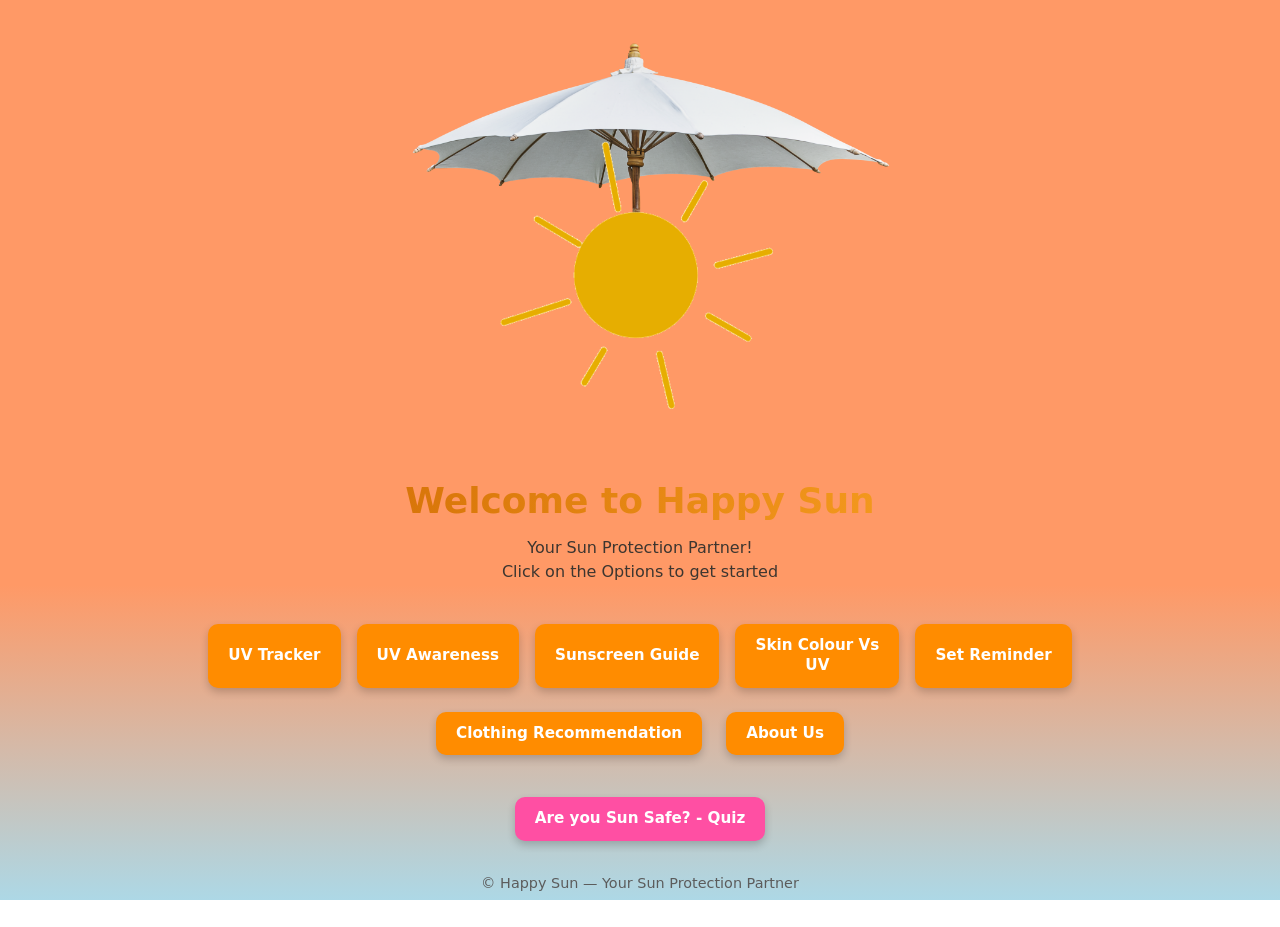
==== commit d550d1bf: "Modifying the code to fix issues with innovation feature." ====
--- a/front-end/index.html
+++ b/front-end/index.html
@@ -1,42 +1,50 @@
-<!DOCTYPE html>
-<html lang="en">
-<head>
-  <meta charset="UTF-8">
-  <meta name="viewport" content="width=device-width, initial-scale=1.0">
-  <title>Happy Sun - Your Sun Protection Partner</title>
-  <link rel="stylesheet" href="styles.css">
-</head>
-<body class="page-home">
-  <main class="home-main">
-    <!-- Main page logo (40% viewport height) – same image as header -->
-    <div class="hero-logo">
-      <img src="images/logo.png" alt="Happy Sun" class="hero-logo-img">
-    </div>
-
-    <div class="welcome-block">
-      <h1 class="welcome-title">Welcome to Happy Sun</h1>
-      <p class="welcome-subtitle">Your Sun Protection Partner!</p>
-      <p class="welcome-subtitle">Click on the Options to get started</p>
-    </div>
-
-    <div class="options-rows">
-      <div class="options-row options-row-top">
-        <a href="uv-tracker.html" class="option-btn" data-action="option" data-option="uv-tracker">UV Tracker</a>
-        <a href="uv-awareness.html" class="option-btn" data-action="option" data-option="uv-awareness">UV Awareness</a>
-        <a href="sunscreen-guide.html" class="option-btn" data-action="option" data-option="sunscreen">Sunscreen Guide</a>
-        <a href="skin-type.html" class="option-btn" data-action="option" data-option="skin-type">Skin Colour Vs<br>UV</a>
-        <a href="reminders.html" class="option-btn" data-action="option" data-option="reminder">Set Reminder</a>
-      </div>
-      <div class="options-row options-row-bottom">
-        <a href="clothing.html" class="option-btn" data-action="option" data-option="clothing">Clothing Recommendation</a>
-        <a href="about.html" class="option-btn" data-action="option" data-option="about">About Us</a>
-      </div>
-    </div>
-  </main>
-
-  <footer class="site-footer">
-    <p>© Happy Sun — Your Sun Protection Partner</p>
-  </footer>
-  <script src="app.js"></script>
-</body>
-</html>
+<!DOCTYPE html>
+<html lang="en">
+<head>
+  <meta charset="UTF-8">
+  <meta name="viewport" content="width=device-width, initial-scale=1.0">
+  <title>Happy Sun - Your Sun Protection Partner</title>
+  <link rel="stylesheet" href="styles.css">
+</head>
+<body class="page-home">
+  <main class="home-main">
+    <!-- Main page logo (40% viewport height) – same image as header -->
+    <div class="hero-logo">
+      <img src="images/logo.png" alt="Happy Sun" class="hero-logo-img">
+    </div>
+
+    <div class="welcome-block">
+      <h1 class="welcome-title">Welcome to Happy Sun</h1>
+      <p class="welcome-subtitle">Your Sun Protection Partner!</p>
+      <p class="welcome-subtitle">Click on the Options to get started</p>
+    </div>
+
+    <div class="options-rows">
+      <div class="options-row options-row-top">
+        <a href="uv-tracker.html" class="option-btn" data-action="option" data-option="uv-tracker">UV Tracker</a>
+        <a href="uv-awareness.html" class="option-btn" data-action="option" data-option="uv-awareness">UV Awareness</a>
+        <a href="sunscreen-guide.html" class="option-btn" data-action="option" data-option="sunscreen">Sunscreen Guide</a>
+        <a href="skin-type.html" class="option-btn" data-action="option" data-option="skin-type">Skin Colour Vs<br>UV</a>
+        <a href="reminders.html" class="option-btn" data-action="option" data-option="reminder">Set Reminder</a>
+      </div>
+      <div class="options-row options-row-bottom">
+        <a href="clothing.html" class="option-btn" data-action="option" data-option="clothing">Clothing Recommendation</a>
+        <a href="about.html" class="option-btn" data-action="option" data-option="about">About Us</a>
+      </div>
+      <div class="options-row options-row-quiz">
+        <a href="sun-safe-quiz.html"
+          class="option-btn option-btn-quiz"
+          data-action="option"
+          data-option="sun-safe-quiz">
+          Are you Sun Safe? - Quiz
+        </a>
+      </div>
+    </div>
+  </main>
+
+  <footer class="site-footer">
+    <p>© Happy Sun — Your Sun Protection Partner</p>
+  </footer>
+  <script src="app.js"></script>
+</body>
+</html>
--- a/front-end/styles.css
+++ b/front-end/styles.css
@@ -1,769 +1,885 @@
-/* Happy Sun - Your Sun Protection Partner */
-/* Warm peachy orange & soft blue theme */
-
-:root {
-  --peachy-orange: #FF9966;
-  --soft-blue: #ADD8E6;
-  --button-orange: #FF8C00;
-  --button-orange-hover: #e67e00;
-  --sun-yellow: #ffb347;
-  --sun-orange: #e87d2b;
-  --text-gradient-start: #cc6600;
-  --text-gradient-end: #ffa726;
-  --text-dark: #2d2d2d;
-  --text-subtitle: #3d3630;
-  --text-muted: #5c5c5c;
-  --warm-cream: #fff8f0;
-  --warm-white: #fffbf7;
-  --uv-extreme: #8b0000;
-  --uv-high: #ff6b35;
-  --uv-moderate: #ffb347;
-  --uv-low: #90ee90;
-  --shadow: 0 4px 12px rgba(255, 140, 0, 0.2);
-  --shadow-3d: 0 4px 8px rgba(0, 0, 0, 0.2);
-  --radius: 12px;
-  --font-sans: 'Segoe UI', system-ui, -apple-system, sans-serif;
-}
-
-* {
-  box-sizing: border-box;
-  margin: 0;
-  padding: 0;
-}
-
-body {
-  font-family: var(--font-sans);
-  color: var(--text-dark);
-  min-height: 100vh;
-  line-height: 1.5;
-  /* Same colour theme on all pages: peachy orange → soft blue */
-  background: linear-gradient(180deg, var(--peachy-orange) 0%, var(--peachy-orange) 65%, var(--soft-blue) 100%);
-  background-attachment: fixed;
-}
-
-/* Header (inner pages) */
-.site-header {
-  background: linear-gradient(135deg, var(--peachy-orange) 0%, var(--button-orange) 100%);
-  padding: 1rem 2rem;
-  display: flex;
-  align-items: center;
-  justify-content: space-between;
-  box-shadow: var(--shadow);
-}
-
-.brand {
-  display: flex;
-  align-items: center;
-  gap: 0.75rem;
-}
-
-.brand-logo {
-  display: block;
-  width: 2.5rem;
-  height: 2.5rem;
-  flex-shrink: 0;
-}
-
-.brand-logo img,
-.header-logo-img {
-  display: block;
-  width: 100%;
-  height: 100%;
-  object-fit: contain;
-}
-
-/* Brand as link (clickable header on all pages) */
-a.brand {
-  text-decoration: none;
-  color: inherit;
-}
-
-.brand-name {
-  font-size: 1.75rem;
-  font-weight: 700;
-  color: white;
-  text-shadow: 0 1px 2px rgba(0,0,0,0.1);
-}
-
-.brand-tagline {
-  font-size: 0.95rem;
-  color: rgba(255,255,255,0.95);
-  font-weight: 500;
-}
-
-.auth-buttons {
-  display: flex;
-  gap: 0.75rem;
-}
-
-.btn {
-  padding: 0.5rem 1.25rem;
-  border-radius: 8px;
-  font-weight: 600;
-  font-size: 0.9rem;
-  cursor: pointer;
-  border: none;
-  transition: transform 0.15s, box-shadow 0.15s;
-}
-
-.btn:hover {
-  transform: translateY(-1px);
-  box-shadow: 0 4px 12px rgba(0,0,0,0.15);
-}
-
-.btn-primary {
-  background: white;
-  color: var(--sun-orange);
-}
-
-.btn-outline {
-  background: transparent;
-  color: white;
-  border: 2px solid white;
-}
-
-/* Main content area (inner pages) */
-main {
-  max-width: 1000px;
-  margin: 0 auto;
-  padding: 2rem;
-}
-
-body.page-home main {
-  padding: 0;
-}
-
-/* Breadcrumb / nav */
-.breadcrumb {
-  display: flex;
-  align-items: center;
-  gap: 0.5rem;
-  margin-bottom: 1.5rem;
-  font-size: 0.9rem;
-  color: var(--text-muted);
-}
-
-.breadcrumb a {
-  color: var(--warm-white);
-  text-decoration: none;
-  font-weight: 500;
-}
-
-.breadcrumb a:hover {
-  text-decoration: underline;
-}
-
-.breadcrumb span {
-  color: var(--text-muted);
-}
-
-/* ----- Home page ----- */
-.home-main {
-  max-width: 900px;
-  margin: 0 auto;
-  padding: 2rem 1.5rem 3rem;
-  text-align: center;
-}
-
-/* Home page hero logo – 50% of viewport height */
-.hero-logo {
-  display: flex;
-  align-items: center;
-  justify-content: center;
-  margin-bottom: 1.5rem;
-  min-height: 50vh;
-  height: 50vh;
-}
-
-.hero-logo-img {
-  max-width: 100%;
-  height: 50vh;
-  width: auto;
-  max-height: 50vh;
-  object-fit: contain;
-  display: block;
-}
-
-/* Optional: separate umbrella + sun images (use instead of .hero-logo if you prefer) */
-.hero-icons {
-  position: relative;
-  display: flex;
-  flex-direction: column;
-  align-items: center;
-  justify-content: center;
-  margin-bottom: 1.5rem;
-  min-height: 140px;
-}
-
-.hero-umbrella {
-  display: block;
-  width: 120px;
-  height: 80px;
-  z-index: 2;
-  position: relative;
-}
-
-.hero-umbrella img {
-  width: 100%;
-  height: 100%;
-  object-fit: contain;
-}
-
-.hero-sun {
-  display: block;
-  width: 80px;
-  height: 80px;
-  margin-top: -20px;
-  z-index: 1;
-  position: relative;
-}
-
-.hero-sun img {
-  width: 100%;
-  height: 100%;
-  object-fit: contain;
-}
-
-/* Welcome block (landing) */
-.welcome-block {
-  text-align: center;
-  margin-bottom: 2.5rem;
-}
-
-.welcome-title {
-  font-size: 2.25rem;
-  font-weight: 700;
-  margin-bottom: 0.5rem;
-  color: transparent;
-  background: linear-gradient(90deg, var(--text-gradient-start) 0%, var(--text-gradient-end) 100%);
-  -webkit-background-clip: text;
-  -webkit-text-fill-color: transparent;
-  background-clip: text;
-}
-
-.welcome-subtitle {
-  font-size: 1rem;
-  font-weight: 400;
-  color: var(--text-subtitle);
-}
-
-/* Home: two rows of option buttons */
-.options-rows {
-  display: flex;
-  flex-direction: column;
-  align-items: center;
-  gap: 1.5rem;
-}
-
-.options-row {
-  display: flex;
-  flex-wrap: wrap;
-  justify-content: center;
-  gap: 1rem;
-}
-
-.options-row-top {
-  max-width: 100%;
-}
-
-.options-row-bottom {
-  gap: 1.5rem;
-}
-
-.option-btn {
-  display: inline-flex;
-  align-items: center;
-  justify-content: center;
-  padding: 0.75rem 1.25rem;
-  background: var(--button-orange);
-  color: white;
-  font-weight: 600;
-  font-size: 0.95rem;
-  font-family: var(--font-sans);
-  text-decoration: none;
-  border-radius: 10px;
-  border: none;
-  cursor: pointer;
-  box-shadow: 0 4px 8px rgba(0, 0, 0, 0.2);
-  transition: transform 0.15s, box-shadow 0.15s, background 0.15s;
-  text-align: center;
-  line-height: 1.3;
-}
-
-.option-btn:hover {
-  background: var(--button-orange-hover);
-  transform: translateY(-2px);
-  box-shadow: 0 6px 12px rgba(0, 0, 0, 0.25);
-}
-
-.option-btn:active {
-  transform: translateY(0);
-}
-
-/* Options grid (legacy / other pages) */
-.options-grid {
-  display: grid;
-  grid-template-columns: repeat(auto-fill, minmax(220px, 1fr));
-  gap: 1.25rem;
-}
-
-.option-card {
-  background: white;
-  border-radius: var(--radius);
-  padding: 1.5rem;
-  box-shadow: var(--shadow);
-  text-align: center;
-  text-decoration: none;
-  color: var(--text-dark);
-  transition: transform 0.2s, box-shadow 0.2s;
-  border: 1px solid rgba(255, 140, 0, 0.15);
-}
-
-.option-card:hover {
-  transform: translateY(-4px);
-  box-shadow: 0 8px 24px rgba(255, 140, 0, 0.25);
-}
-
-.option-card .icon {
-  font-size: 2rem;
-  margin-bottom: 0.75rem;
-  display: block;
-}
-
-.option-card h3 {
-  font-size: 1rem;
-  font-weight: 600;
-  margin-bottom: 0.25rem;
-}
-
-.option-card p {
-  font-size: 0.85rem;
-  color: var(--text-muted);
-}
-
-/* Page titles */
-.page-title {
-  font-size: 1.5rem;
-  margin-bottom: 1rem;
-  color: var(--text-dark);
-}
-
-/* Location + UV block (UV Tracker, Safety Tips) */
-.location-uv-block {
-  background: white;
-  border-radius: var(--radius);
-  padding: 1.5rem;
-  margin-bottom: 1.5rem;
-  box-shadow: var(--shadow);
-  display: flex;
-  flex-wrap: wrap;
-  align-items: center;
-  justify-content: space-between;
-  gap: 1rem;
-}
-
-.location {
-  font-size: 1rem;
-  color: var(--text-muted);
-}
-
-.uv-badge {
-  padding: 0.5rem 1rem;
-  border-radius: 8px;
-  font-weight: 700;
-  font-size: 1.1rem;
-  background: var(--uv-extreme);
-  color: white;
-}
-
-.uv-badge.moderate { background: var(--uv-moderate); color: var(--text-dark); }
-.uv-badge.high { background: var(--uv-high); color: white; }
-.uv-badge.low { background: var(--uv-low); color: var(--text-dark); }
-
-/* Tabs (UV Awareness) */
-.tabs {
-  display: flex;
-  gap: 0.5rem;
-  margin-bottom: 1.5rem;
-  flex-wrap: wrap;
-}
-
-.tabs a,
-.tabs .tab {
-  padding: 0.6rem 1rem;
-  border-radius: 8px;
-  text-decoration: none;
-  font-weight: 500;
-  color: var(--text-dark);
-  background: white;
-  border: 1px solid rgba(232, 125, 43, 0.2);
-  transition: background 0.2s, color 0.2s;
-}
-
-.tabs a:hover,
-.tabs .tab:hover {
-  background: var(--warm-cream);
-  color: var(--button-orange);
-}
-
-.tabs .tab.active {
-  background: var(--button-orange);
-  color: white;
-  border-color: var(--button-orange);
-}
-
-/* Content cards */
-.content-card {
-  background: white;
-  border-radius: var(--radius);
-  padding: 1.5rem 2rem;
-  margin-bottom: 1.5rem;
-  box-shadow: var(--shadow);
-  border: 1px solid rgba(232, 125, 43, 0.08);
-}
-
-.content-card h2 {
-  font-size: 1.15rem;
-  margin-bottom: 1rem;
-  color: var(--text-dark);
-}
-
-/* Tips list */
-.tips-list {
-  list-style: none;
-}
-
-.tips-list li {
-  padding: 0.6rem 0;
-  padding-left: 2rem;
-  position: relative;
-  border-bottom: 1px solid rgba(0,0,0,0.06);
-}
-
-.tips-list li:last-child {
-  border-bottom: none;
-}
-
-.tips-list li::before {
-  content: attr(data-num);
-  position: absolute;
-  left: 0;
-  font-weight: 700;
-  color: var(--button-orange);
-}
-
-/* Get UV Index button */
-.get-uv-btn {
-  background: var(--button-orange);
-  color: white;
-  padding: 0.75rem 1.5rem;
-  border-radius: 8px;
-  font-weight: 600;
-  border: none;
-  cursor: pointer;
-  margin-bottom: 1rem;
-  box-shadow: var(--shadow-3d);
-}
-
-.get-uv-btn:hover {
-  opacity: 0.95;
-  transform: translateY(-1px);
-}
-
-/* Skin type section */
-.skin-type-card {
-  background: white;
-  border-radius: var(--radius);
-  padding: 2rem;
-  box-shadow: var(--shadow);
-  margin-bottom: 1.5rem;
-}
-
-.skin-type-card h2 {
-  font-size: 1.15rem;
-  margin-bottom: 1rem;
-}
-
-.skin-type-card p {
-  color: var(--text-muted);
-  margin-bottom: 1rem;
-}
-
-.skin-stats {
-  display: flex;
-  gap: 1rem;
-  margin-top: 1rem;
-}
-
-.skin-stat {
-  padding: 0.75rem 1.25rem;
-  background: var(--warm-cream);
-  border-radius: 8px;
-  font-weight: 600;
-  color: var(--text-dark);
-  width: 50%;
-  min-width: 150px;
-  min-height: 60px;
-  box-sizing: border-box;
-}
-
-.skin-stat span {
-  display: block;
-  font-size: 0.85rem;
-  font-weight: 500;
-  color: var(--text-muted);
-  margin-top: 0.25rem;
-}
-
-/* Skin type selector layout */
-.skin-type-layout {
-  display: grid;
-  grid-template-columns: minmax(0, 1.2fr) minmax(0, 1fr);
-  gap: 2rem;
-  align-items: flex-start;
-}
-
-.skin-type-options {
-  background: white;
-  border-radius: var(--radius);
-  padding: 1.75rem 2rem;
-  box-shadow: var(--shadow);
-  border: 1px solid rgba(232, 125, 43, 0.08);
-}
-
-.skin-type-grid {
-  display: grid;
-  grid-template-columns: repeat(2, minmax(0, 1fr));
-  gap: 1rem 1.5rem;
-  margin-top: 1.5rem;
-}
-
-.skin-type-swatch {
-  display: flex;
-  flex-direction: column;
-  align-items: stretch;
-  background: transparent;
-  border: none;
-  padding: 0;
-  cursor: pointer;
-  text-align: left;
-}
-
-.skin-chip {
-  display: block;
-  width: 100%;
-  height: 48px;
-  border-radius: 10px;
-  box-shadow: 0 2px 4px rgba(0,0,0,0.15);
-  margin-bottom: 0.4rem;
-}
-
-.chip-type1 { background: #ffead8; }
-.chip-type2 { background: #ffe0c4; }
-.chip-type3 { background: #d9b28c; }
-.chip-type4 { background: #c2966d; }
-.chip-type5 { background: #8b5a2b; }
-.chip-type6 { background: #4b2c1a; }
-
-.skin-type-label {
-  font-size: 0.9rem;
-  font-weight: 600;
-  color: var(--text-dark);
-}
-
-.skin-type-swatch.selected .skin-chip {
-  outline: 3px solid var(--button-orange);
-  outline-offset: 2px;
-}
-
-.skin-type-swatch.selected .skin-type-label {
-  color: var(--button-orange);
-}
-
-.skin-type-selection {
-  background: white;
-  border-radius: var(--radius);
-  padding: 1.75rem 2rem;
-  box-shadow: var(--shadow);
-  border: 1px solid rgba(232, 125, 43, 0.08);
-}
-
-.skin-type-selected-card {
-  display: flex;
-  gap: 1.25rem;
-  align-items: flex-start;
-  margin-bottom: 1.25rem;
-  min-height: 80px;
-}
-
-.skin-type-selected-card .skin-chip,
-#selected-skin-chip {
-  width: 120px !important;
-  height: 60px !important;
-  min-width: 120px !important;
-  max-width: 120px !important;
-  flex-shrink: 0;
-  border-radius: 10px;
-}
-
-.skin-selected-text {
-  flex: 1;
-  min-height: 60px;
-}
-
-.skin-selected-title {
-  font-weight: 700;
-  margin-bottom: 0.35rem;
-}
-
-#selected-skin-description {
-  min-height: 2.5em;
-  margin: 0;
-}
-
-/* Footer / Sign out */
-.site-footer {
-  text-align: center;
-  padding: 2rem;
-  color: var(--text-muted);
-  font-size: 0.9rem;
-}
-
-.site-footer a {
-  color: var(--button-orange);
-  text-decoration: none;
-}
-
-.site-footer a:hover {
-  text-decoration: underline;
-}
-
-/* Utility & new components for feature pages */
-.muted {
-  color: var(--text-muted);
-}
-
-.two-col {
-  display: grid;
-  grid-template-columns: repeat(auto-fit, minmax(220px, 1fr));
-  gap: 1rem;
-  margin-top: 1rem;
-}
-
-.mini-card {
-  background: var(--warm-cream);
-  border-radius: 10px;
-  padding: 1rem 1.25rem;
-  border: 1px solid rgba(0,0,0,0.06);
-}
-
-.mini-card h3 {
-  margin-bottom: 0.35rem;
-  font-size: 1rem;
-}
-
-.big {
-  font-size: 1.6rem;
-  font-weight: 800;
-}
-
-.form-inline {
-  display: flex;
-  flex-wrap: wrap;
-  gap: 0.75rem;
-  align-items: center;
-  margin-top: 0.75rem;
-}
-
-.form-inline input {
-  flex: 1 1 260px;
-  padding: 0.75rem 0.9rem;
-  border-radius: 10px;
-  border: 1px solid rgba(0,0,0,0.15);
-  outline: none;
-}
-
-.form-grid {
-  display: grid;
-  grid-template-columns: repeat(auto-fit, minmax(240px, 1fr));
-  gap: 1rem;
-  margin-top: 1rem;
-}
-
-.field span {
-  display: block;
-  font-weight: 600;
-  margin-bottom: 0.35rem;
-}
-
-.field input {
-  width: 100%;
-  padding: 0.75rem 0.9rem;
-  border-radius: 10px;
-  border: 1px solid rgba(0,0,0,0.15);
-  outline: none;
-}
-
-.field.checkbox {
-  display: flex;
-  gap: 0.6rem;
-  align-items: center;
-  margin-top: 0.5rem;
-}
-
-.field.checkbox span {
-  margin: 0;
-  font-weight: 600;
-}
-
-.bullet {
-  list-style: disc;
-  padding-left: 1.5rem;
-}
-
-.bullet li {
-  margin-bottom: 0.4rem;
-}
-
-.chart-placeholder {
-  height: 240px;
-  border-radius: 12px;
-  background: linear-gradient(180deg, rgba(255,255,255,0.95), rgba(255,255,255,0.7));
-  border: 2px dashed rgba(0,0,0,0.18);
-  display: grid;
-  place-items: center;
-  color: var(--text-muted);
-  font-weight: 600;
-  margin-top: 0.75rem;
-}
-
-.news-list {
-  display: grid;
-  gap: 0.75rem;
-}
-
-.news-item {
-  display: block;
-  padding: 1rem 1.25rem;
-  border-radius: 12px;
-  background: white;
-  text-decoration: none;
-  color: var(--text-dark);
-  border: 1px solid rgba(0,0,0,0.08);
-  box-shadow: var(--shadow);
-}
-
-.news-title {
-  font-weight: 800;
-  margin-bottom: 0.15rem;
-}
-
-.news-meta {
-  color: var(--text-muted);
-  font-size: 0.9rem;
-  margin-bottom: 0.35rem;
-}
-
-.news-desc {
-  color: var(--text-muted);
-}
+/* Happy Sun - Your Sun Protection Partner */
+/* Warm peachy orange & soft blue theme */
+
+:root {
+  --peachy-orange: #FF9966;
+  --soft-blue: #ADD8E6;
+  --button-orange: #FF8C00;
+  --button-orange-hover: #e67e00;
+  --sun-yellow: #ffb347;
+  --sun-orange: #e87d2b;
+  --text-gradient-start: #cc6600;
+  --text-gradient-end: #ffa726;
+  --text-dark: #2d2d2d;
+  --text-subtitle: #3d3630;
+  --text-muted: #5c5c5c;
+  --warm-cream: #fff8f0;
+  --warm-white: #fffbf7;
+  --uv-extreme: #8b0000;
+  --uv-high: #ff6b35;
+  --uv-moderate: #ffb347;
+  --uv-low: #90ee90;
+  --shadow: 0 4px 12px rgba(255, 140, 0, 0.2);
+  --shadow-3d: 0 4px 8px rgba(0, 0, 0, 0.2);
+  --radius: 12px;
+  --font-sans: 'Segoe UI', system-ui, -apple-system, sans-serif;
+}
+
+* {
+  box-sizing: border-box;
+  margin: 0;
+  padding: 0;
+}
+
+body {
+  font-family: var(--font-sans);
+  color: var(--text-dark);
+  min-height: 100vh;
+  line-height: 1.5;
+  /* Same colour theme on all pages: peachy orange → soft blue */
+  background: linear-gradient(180deg, var(--peachy-orange) 0%, var(--peachy-orange) 65%, var(--soft-blue) 100%);
+  background-attachment: fixed;
+}
+
+/* Header (inner pages) */
+.site-header {
+  background: linear-gradient(135deg, var(--peachy-orange) 0%, var(--button-orange) 100%);
+  padding: 1rem 2rem;
+  display: flex;
+  align-items: center;
+  justify-content: space-between;
+  box-shadow: var(--shadow);
+}
+
+.brand {
+  display: flex;
+  align-items: center;
+  gap: 0.75rem;
+}
+
+.brand-logo {
+  display: block;
+  width: 2.5rem;
+  height: 2.5rem;
+  flex-shrink: 0;
+}
+
+.brand-logo img,
+.header-logo-img {
+  display: block;
+  width: 100%;
+  height: 100%;
+  object-fit: contain;
+}
+
+/* Brand as link (clickable header on all pages) */
+a.brand {
+  text-decoration: none;
+  color: inherit;
+}
+
+.brand-name {
+  font-size: 1.75rem;
+  font-weight: 700;
+  color: white;
+  text-shadow: 0 1px 2px rgba(0,0,0,0.1);
+}
+
+.brand-tagline {
+  font-size: 0.95rem;
+  color: rgba(255,255,255,0.95);
+  font-weight: 500;
+}
+
+.auth-buttons {
+  display: flex;
+  gap: 0.75rem;
+}
+
+.btn {
+  padding: 0.5rem 1.25rem;
+  border-radius: 8px;
+  font-weight: 600;
+  font-size: 0.9rem;
+  cursor: pointer;
+  border: none;
+  transition: transform 0.15s, box-shadow 0.15s;
+}
+
+.btn:hover {
+  transform: translateY(-1px);
+  box-shadow: 0 4px 12px rgba(0,0,0,0.15);
+}
+
+.btn-primary {
+  background: white;
+  color: var(--sun-orange);
+}
+
+.btn-outline {
+  background: transparent;
+  color: white;
+  border: 2px solid white;
+}
+
+/* Main content area (inner pages) */
+main {
+  max-width: 1000px;
+  margin: 0 auto;
+  padding: 2rem;
+}
+
+body.page-home main {
+  padding: 0;
+}
+
+/* Breadcrumb / nav */
+.breadcrumb {
+  display: flex;
+  align-items: center;
+  gap: 0.5rem;
+  margin-bottom: 1.5rem;
+  font-size: 0.9rem;
+  color: var(--text-muted);
+}
+
+.breadcrumb a {
+  color: var(--warm-white);
+  text-decoration: none;
+  font-weight: 500;
+}
+
+.breadcrumb a:hover {
+  text-decoration: underline;
+}
+
+.breadcrumb span {
+  color: var(--text-muted);
+}
+
+/* ----- Home page ----- */
+.home-main {
+  max-width: 900px;
+  margin: 0 auto;
+  padding: 2rem 1.5rem 3rem;
+  text-align: center;
+}
+
+/* Home page hero logo – 50% of viewport height */
+.hero-logo {
+  display: flex;
+  align-items: center;
+  justify-content: center;
+  margin-bottom: 1.5rem;
+  min-height: 50vh;
+  height: 50vh;
+}
+
+.hero-logo-img {
+  max-width: 100%;
+  height: 50vh;
+  width: auto;
+  max-height: 50vh;
+  object-fit: contain;
+  display: block;
+}
+
+/* Optional: separate umbrella + sun images (use instead of .hero-logo if you prefer) */
+.hero-icons {
+  position: relative;
+  display: flex;
+  flex-direction: column;
+  align-items: center;
+  justify-content: center;
+  margin-bottom: 1.5rem;
+  min-height: 140px;
+}
+
+.hero-umbrella {
+  display: block;
+  width: 120px;
+  height: 80px;
+  z-index: 2;
+  position: relative;
+}
+
+.hero-umbrella img {
+  width: 100%;
+  height: 100%;
+  object-fit: contain;
+}
+
+.hero-sun {
+  display: block;
+  width: 80px;
+  height: 80px;
+  margin-top: -20px;
+  z-index: 1;
+  position: relative;
+}
+
+.hero-sun img {
+  width: 100%;
+  height: 100%;
+  object-fit: contain;
+}
+
+/* Welcome block (landing) */
+.welcome-block {
+  text-align: center;
+  margin-bottom: 2.5rem;
+}
+
+.welcome-title {
+  font-size: 2.25rem;
+  font-weight: 700;
+  margin-bottom: 0.5rem;
+  color: transparent;
+  background: linear-gradient(90deg, var(--text-gradient-start) 0%, var(--text-gradient-end) 100%);
+  -webkit-background-clip: text;
+  -webkit-text-fill-color: transparent;
+  background-clip: text;
+}
+
+.welcome-subtitle {
+  font-size: 1rem;
+  font-weight: 400;
+  color: var(--text-subtitle);
+}
+
+/* Home: two rows of option buttons */
+.options-rows {
+  display: flex;
+  flex-direction: column;
+  align-items: center;
+  gap: 1.5rem;
+}
+
+.options-row {
+  display: flex;
+  flex-wrap: wrap;
+  justify-content: center;
+  gap: 1rem;
+}
+
+.options-row-top {
+  max-width: 100%;
+}
+
+.options-row-bottom {
+  gap: 1.5rem;
+}
+
+.option-btn {
+  display: inline-flex;
+  align-items: center;
+  justify-content: center;
+  padding: 0.75rem 1.25rem;
+  background: var(--button-orange);
+  color: white;
+  font-weight: 600;
+  font-size: 0.95rem;
+  font-family: var(--font-sans);
+  text-decoration: none;
+  border-radius: 10px;
+  border: none;
+  cursor: pointer;
+  box-shadow: 0 4px 8px rgba(0, 0, 0, 0.2);
+  transition: transform 0.15s, box-shadow 0.15s, background 0.15s;
+  text-align: center;
+  line-height: 1.3;
+}
+
+.option-btn:hover {
+  background: var(--button-orange-hover);
+  transform: translateY(-2px);
+  box-shadow: 0 6px 12px rgba(0, 0, 0, 0.25);
+}
+
+.option-btn:active {
+  transform: translateY(0);
+}
+
+/* Options grid (legacy / other pages) */
+.options-grid {
+  display: grid;
+  grid-template-columns: repeat(auto-fill, minmax(220px, 1fr));
+  gap: 1.25rem;
+}
+
+.option-card {
+  background: white;
+  border-radius: var(--radius);
+  padding: 1.5rem;
+  box-shadow: var(--shadow);
+  text-align: center;
+  text-decoration: none;
+  color: var(--text-dark);
+  transition: transform 0.2s, box-shadow 0.2s;
+  border: 1px solid rgba(255, 140, 0, 0.15);
+}
+
+.option-card:hover {
+  transform: translateY(-4px);
+  box-shadow: 0 8px 24px rgba(255, 140, 0, 0.25);
+}
+
+.option-card .icon {
+  font-size: 2rem;
+  margin-bottom: 0.75rem;
+  display: block;
+}
+
+.option-card h3 {
+  font-size: 1rem;
+  font-weight: 600;
+  margin-bottom: 0.25rem;
+}
+
+.option-card p {
+  font-size: 0.85rem;
+  color: var(--text-muted);
+}
+
+/* Page titles */
+.page-title {
+  font-size: 1.5rem;
+  margin-bottom: 1rem;
+  color: var(--text-dark);
+}
+
+/* Location + UV block (UV Tracker, Safety Tips) */
+.location-uv-block {
+  background: white;
+  border-radius: var(--radius);
+  padding: 1.5rem;
+  margin-bottom: 1.5rem;
+  box-shadow: var(--shadow);
+  display: flex;
+  flex-wrap: wrap;
+  align-items: center;
+  justify-content: space-between;
+  gap: 1rem;
+}
+
+.location {
+  font-size: 1rem;
+  color: var(--text-muted);
+}
+
+.uv-badge {
+  padding: 0.5rem 1rem;
+  border-radius: 8px;
+  font-weight: 700;
+  font-size: 1.1rem;
+  background: var(--uv-extreme);
+  color: white;
+}
+
+.uv-badge.moderate { background: var(--uv-moderate); color: var(--text-dark); }
+.uv-badge.high { background: var(--uv-high); color: white; }
+.uv-badge.low { background: var(--uv-low); color: var(--text-dark); }
+
+/* Tabs (UV Awareness) */
+.tabs {
+  display: flex;
+  gap: 0.5rem;
+  margin-bottom: 1.5rem;
+  flex-wrap: wrap;
+}
+
+.tabs a,
+.tabs .tab {
+  padding: 0.6rem 1rem;
+  border-radius: 8px;
+  text-decoration: none;
+  font-weight: 500;
+  color: var(--text-dark);
+  background: white;
+  border: 1px solid rgba(232, 125, 43, 0.2);
+  transition: background 0.2s, color 0.2s;
+}
+
+.tabs a:hover,
+.tabs .tab:hover {
+  background: var(--warm-cream);
+  color: var(--button-orange);
+}
+
+.tabs .tab.active {
+  background: var(--button-orange);
+  color: white;
+  border-color: var(--button-orange);
+}
+
+/* Content cards */
+.content-card {
+  background: white;
+  border-radius: var(--radius);
+  padding: 1.5rem 2rem;
+  margin-bottom: 1.5rem;
+  box-shadow: var(--shadow);
+  border: 1px solid rgba(232, 125, 43, 0.08);
+}
+
+.content-card h2 {
+  font-size: 1.15rem;
+  margin-bottom: 1rem;
+  color: var(--text-dark);
+}
+
+/* Tips list */
+.tips-list {
+  list-style: none;
+}
+
+.tips-list li {
+  padding: 0.6rem 0;
+  padding-left: 2rem;
+  position: relative;
+  border-bottom: 1px solid rgba(0,0,0,0.06);
+}
+
+.tips-list li:last-child {
+  border-bottom: none;
+}
+
+.tips-list li::before {
+  content: attr(data-num);
+  position: absolute;
+  left: 0;
+  font-weight: 700;
+  color: var(--button-orange);
+}
+
+/* Get UV Index button */
+.get-uv-btn {
+  background: var(--button-orange);
+  color: white;
+  padding: 0.75rem 1.5rem;
+  border-radius: 8px;
+  font-weight: 600;
+  border: none;
+  cursor: pointer;
+  margin-bottom: 1rem;
+  box-shadow: var(--shadow-3d);
+}
+
+.get-uv-btn:hover {
+  opacity: 0.95;
+  transform: translateY(-1px);
+}
+
+/* Skin type section */
+.skin-type-card {
+  background: white;
+  border-radius: var(--radius);
+  padding: 2rem;
+  box-shadow: var(--shadow);
+  margin-bottom: 1.5rem;
+}
+
+.skin-type-card h2 {
+  font-size: 1.15rem;
+  margin-bottom: 1rem;
+}
+
+.skin-type-card p {
+  color: var(--text-muted);
+  margin-bottom: 1rem;
+}
+
+.skin-stats {
+  display: flex;
+  gap: 1rem;
+  margin-top: 1rem;
+}
+
+.skin-stat {
+  padding: 0.75rem 1.25rem;
+  background: var(--warm-cream);
+  border-radius: 8px;
+  font-weight: 600;
+  color: var(--text-dark);
+  width: 50%;
+  min-width: 150px;
+  min-height: 60px;
+  box-sizing: border-box;
+}
+
+.skin-stat span {
+  display: block;
+  font-size: 0.85rem;
+  font-weight: 500;
+  color: var(--text-muted);
+  margin-top: 0.25rem;
+}
+
+/* Skin type selector layout */
+.skin-type-layout {
+  display: grid;
+  grid-template-columns: minmax(0, 1.2fr) minmax(0, 1fr);
+  gap: 2rem;
+  align-items: flex-start;
+}
+
+.skin-type-options {
+  background: white;
+  border-radius: var(--radius);
+  padding: 1.75rem 2rem;
+  box-shadow: var(--shadow);
+  border: 1px solid rgba(232, 125, 43, 0.08);
+}
+
+.skin-type-grid {
+  display: grid;
+  grid-template-columns: repeat(2, minmax(0, 1fr));
+  gap: 1rem 1.5rem;
+  margin-top: 1.5rem;
+}
+
+.skin-type-swatch {
+  display: flex;
+  flex-direction: column;
+  align-items: stretch;
+  background: transparent;
+  border: none;
+  padding: 0;
+  cursor: pointer;
+  text-align: left;
+}
+
+.skin-chip {
+  display: block;
+  width: 100%;
+  height: 48px;
+  border-radius: 10px;
+  box-shadow: 0 2px 4px rgba(0,0,0,0.15);
+  margin-bottom: 0.4rem;
+}
+
+.chip-type1 { background: #ffead8; }
+.chip-type2 { background: #ffe0c4; }
+.chip-type3 { background: #d9b28c; }
+.chip-type4 { background: #c2966d; }
+.chip-type5 { background: #8b5a2b; }
+.chip-type6 { background: #4b2c1a; }
+
+.skin-type-label {
+  font-size: 0.9rem;
+  font-weight: 600;
+  color: var(--text-dark);
+}
+
+.skin-type-swatch.selected .skin-chip {
+  outline: 3px solid var(--button-orange);
+  outline-offset: 2px;
+}
+
+.skin-type-swatch.selected .skin-type-label {
+  color: var(--button-orange);
+}
+
+.skin-type-selection {
+  background: white;
+  border-radius: var(--radius);
+  padding: 1.75rem 2rem;
+  box-shadow: var(--shadow);
+  border: 1px solid rgba(232, 125, 43, 0.08);
+}
+
+.skin-type-selected-card {
+  display: flex;
+  gap: 1.25rem;
+  align-items: flex-start;
+  margin-bottom: 1.25rem;
+  min-height: 80px;
+}
+
+.skin-type-selected-card .skin-chip,
+#selected-skin-chip {
+  width: 120px !important;
+  height: 60px !important;
+  min-width: 120px !important;
+  max-width: 120px !important;
+  flex-shrink: 0;
+  border-radius: 10px;
+}
+
+.skin-selected-text {
+  flex: 1;
+  min-height: 60px;
+}
+
+.skin-selected-title {
+  font-weight: 700;
+  margin-bottom: 0.35rem;
+}
+
+#selected-skin-description {
+  min-height: 2.5em;
+  margin: 0;
+}
+
+/* Footer / Sign out */
+.site-footer {
+  text-align: center;
+  padding: 2rem;
+  color: var(--text-muted);
+  font-size: 0.9rem;
+}
+
+.site-footer a {
+  color: var(--button-orange);
+  text-decoration: none;
+}
+
+.site-footer a:hover {
+  text-decoration: underline;
+}
+
+/* Utility & new components for feature pages */
+.muted {
+  color: var(--text-muted);
+}
+
+.two-col {
+  display: grid;
+  grid-template-columns: repeat(auto-fit, minmax(220px, 1fr));
+  gap: 1rem;
+  margin-top: 1rem;
+}
+
+.mini-card {
+  background: var(--warm-cream);
+  border-radius: 10px;
+  padding: 1rem 1.25rem;
+  border: 1px solid rgba(0,0,0,0.06);
+}
+
+.mini-card h3 {
+  margin-bottom: 0.35rem;
+  font-size: 1rem;
+}
+
+.big {
+  font-size: 1.6rem;
+  font-weight: 800;
+}
+
+.form-inline {
+  display: flex;
+  flex-wrap: wrap;
+  gap: 0.75rem;
+  align-items: center;
+  margin-top: 0.75rem;
+}
+
+.form-inline input {
+  flex: 1 1 260px;
+  padding: 0.75rem 0.9rem;
+  border-radius: 10px;
+  border: 1px solid rgba(0,0,0,0.15);
+  outline: none;
+}
+
+.form-grid {
+  display: grid;
+  grid-template-columns: repeat(auto-fit, minmax(240px, 1fr));
+  gap: 1rem;
+  margin-top: 1rem;
+}
+
+.field span {
+  display: block;
+  font-weight: 600;
+  margin-bottom: 0.35rem;
+}
+
+.field input {
+  width: 100%;
+  padding: 0.75rem 0.9rem;
+  border-radius: 10px;
+  border: 1px solid rgba(0,0,0,0.15);
+  outline: none;
+}
+
+.field.checkbox {
+  display: flex;
+  gap: 0.6rem;
+  align-items: center;
+  margin-top: 0.5rem;
+}
+
+.field.checkbox span {
+  margin: 0;
+  font-weight: 600;
+}
+
+.bullet {
+  list-style: disc;
+  padding-left: 1.5rem;
+}
+
+.bullet li {
+  margin-bottom: 0.4rem;
+}
+
+.chart-placeholder {
+  height: 240px;
+  border-radius: 12px;
+  background: linear-gradient(180deg, rgba(255,255,255,0.95), rgba(255,255,255,0.7));
+  border: 2px dashed rgba(0,0,0,0.18);
+  display: grid;
+  place-items: center;
+  color: var(--text-muted);
+  font-weight: 600;
+  margin-top: 0.75rem;
+}
+
+.news-list {
+  display: grid;
+  gap: 0.75rem;
+}
+
+.news-item {
+  display: block;
+  padding: 1rem 1.25rem;
+  border-radius: 12px;
+  background: white;
+  text-decoration: none;
+  color: var(--text-dark);
+  border: 1px solid rgba(0,0,0,0.08);
+  box-shadow: var(--shadow);
+}
+
+.news-title {
+  font-weight: 800;
+  margin-bottom: 0.15rem;
+}
+
+.news-meta {
+  color: var(--text-muted);
+  font-size: 0.9rem;
+  margin-bottom: 0.35rem;
+}
+
+.news-desc {
+  color: var(--text-muted);
+}
+
+
+.options-row-quiz {
+  justify-content: center;
+  margin-top: 18px;
+}
+
+.option-btn-quiz {
+  background: #ff4fa3;
+  color: #ffffff;
+  width: min(100%, 520px);
+  text-align: center;
+  font-weight: 700;
+}
+
+.option-btn-quiz:hover {
+  background: #e63b8e;
+}
+
+/* Sun Safe Quiz page */
+.quiz-card {
+  position: relative;
+}
+
+.quiz-intro {
+  margin-bottom: 1rem;
+  color: var(--text-muted);
+}
+
+.quiz-checklist {
+  display: grid;
+  gap: 0.85rem;
+  margin-top: 1rem;
+}
+
+.quiz-item {
+  display: flex;
+  align-items: flex-start;
+  gap: 0.75rem;
+  background: var(--warm-cream);
+  border: 1px solid rgba(0, 0, 0, 0.08);
+  border-radius: 10px;
+  padding: 0.9rem 1rem;
+}
+
+.quiz-checkbox {
+  margin-top: 0.2rem;
+  transform: scale(1.15);
+  cursor: pointer;
+}
+
+.quiz-actions {
+  margin-top: 1.25rem;
+  display: flex;
+  justify-content: center;
+}
+
+.primary-btn {
+  background: var(--button-orange);
+  color: #fff;
+  border: none;
+  border-radius: 10px;
+  padding: 0.85rem 1.4rem;
+  font-weight: 700;
+  cursor: pointer;
+  box-shadow: var(--shadow-3d);
+}
+
+.primary-btn:hover {
+  background: var(--button-orange-hover);
+}
+
+.primary-btn:disabled {
+  opacity: 0.6;
+  cursor: not-allowed;
+  transform: none;
+}
+
+.quiz-result {
+  margin-top: 1rem;
+  text-align: center;
+  font-weight: 700;
+  color: var(--sun-orange);
+}
+
+.quiz-celebration {
+  display: none;
+  position: fixed;
+  inset: 0;
+  z-index: 999;
+}
+
+.quiz-celebration.active {
+  display: block;
+}
+
+.celebration-overlay {
+  position: absolute;
+  inset: 0;
+  background: rgba(255, 183, 71, 0.2);
+  backdrop-filter: blur(2px);
+}
+
+.celebration-message {
+  position: absolute;
+  top: 50%;
+  left: 50%;
+  transform: translate(-50%, -50%);
+  background: #fff;
+  color: var(--sun-orange);
+  padding: 1rem 1.5rem;
+  border-radius: 14px;
+  font-size: 1.4rem;
+  font-weight: 800;
+  box-shadow: 0 10px 30px rgba(0, 0, 0, 0.18);
+}
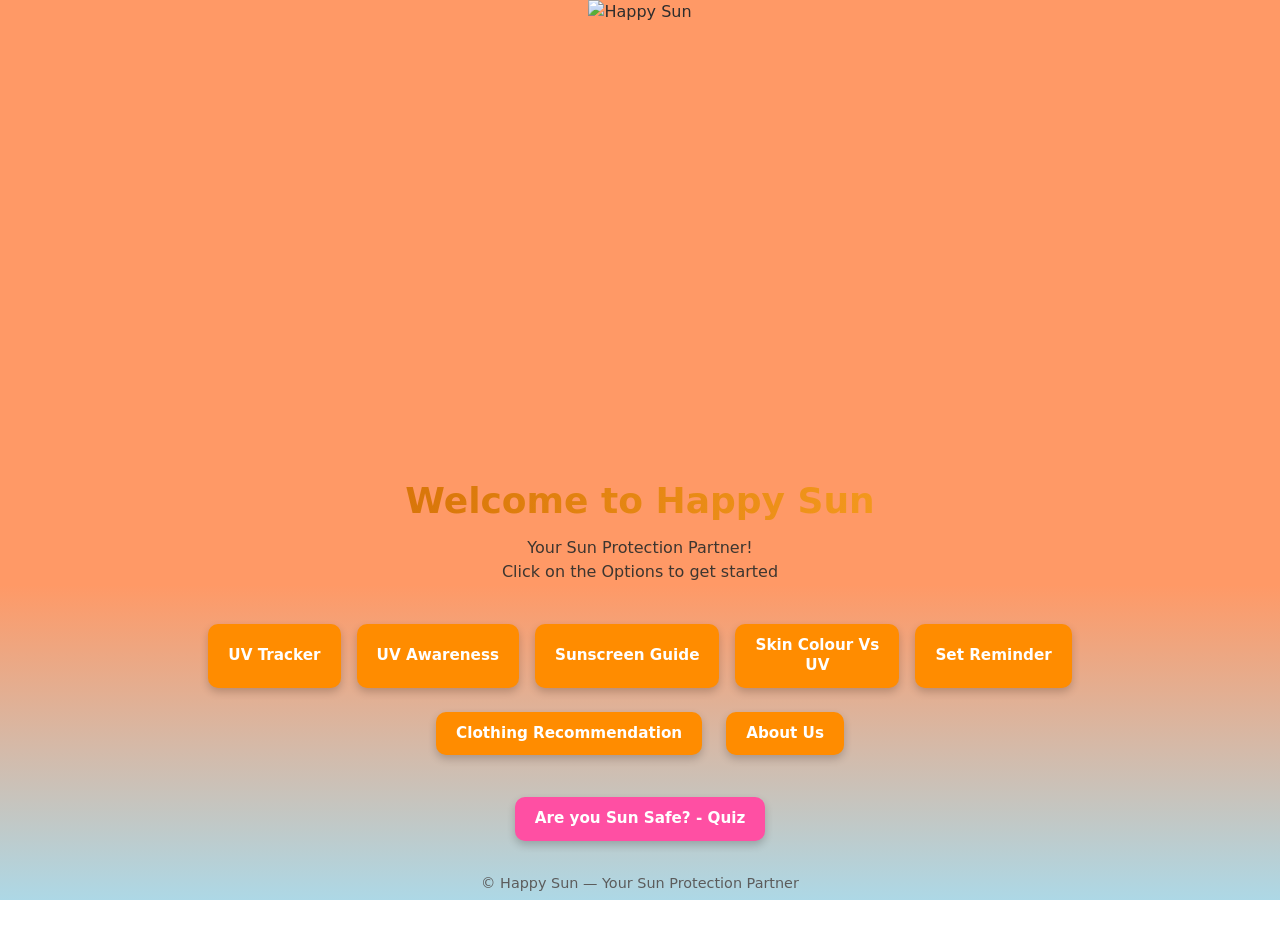
==== commit 16a1b848: "adding gif for website" ====
--- a/front-end/index.html
+++ b/front-end/index.html
@@ -10,7 +10,7 @@
   <main class="home-main">
     <!-- Main page logo (40% viewport height) – same image as header -->
     <div class="hero-logo">
-      <img src="images/logo.png" alt="Happy Sun" class="hero-logo-img">
+      <img src="images/logo.gif" alt="Happy Sun" class="hero-logo-img">
     </div>
 
     <div class="welcome-block">
